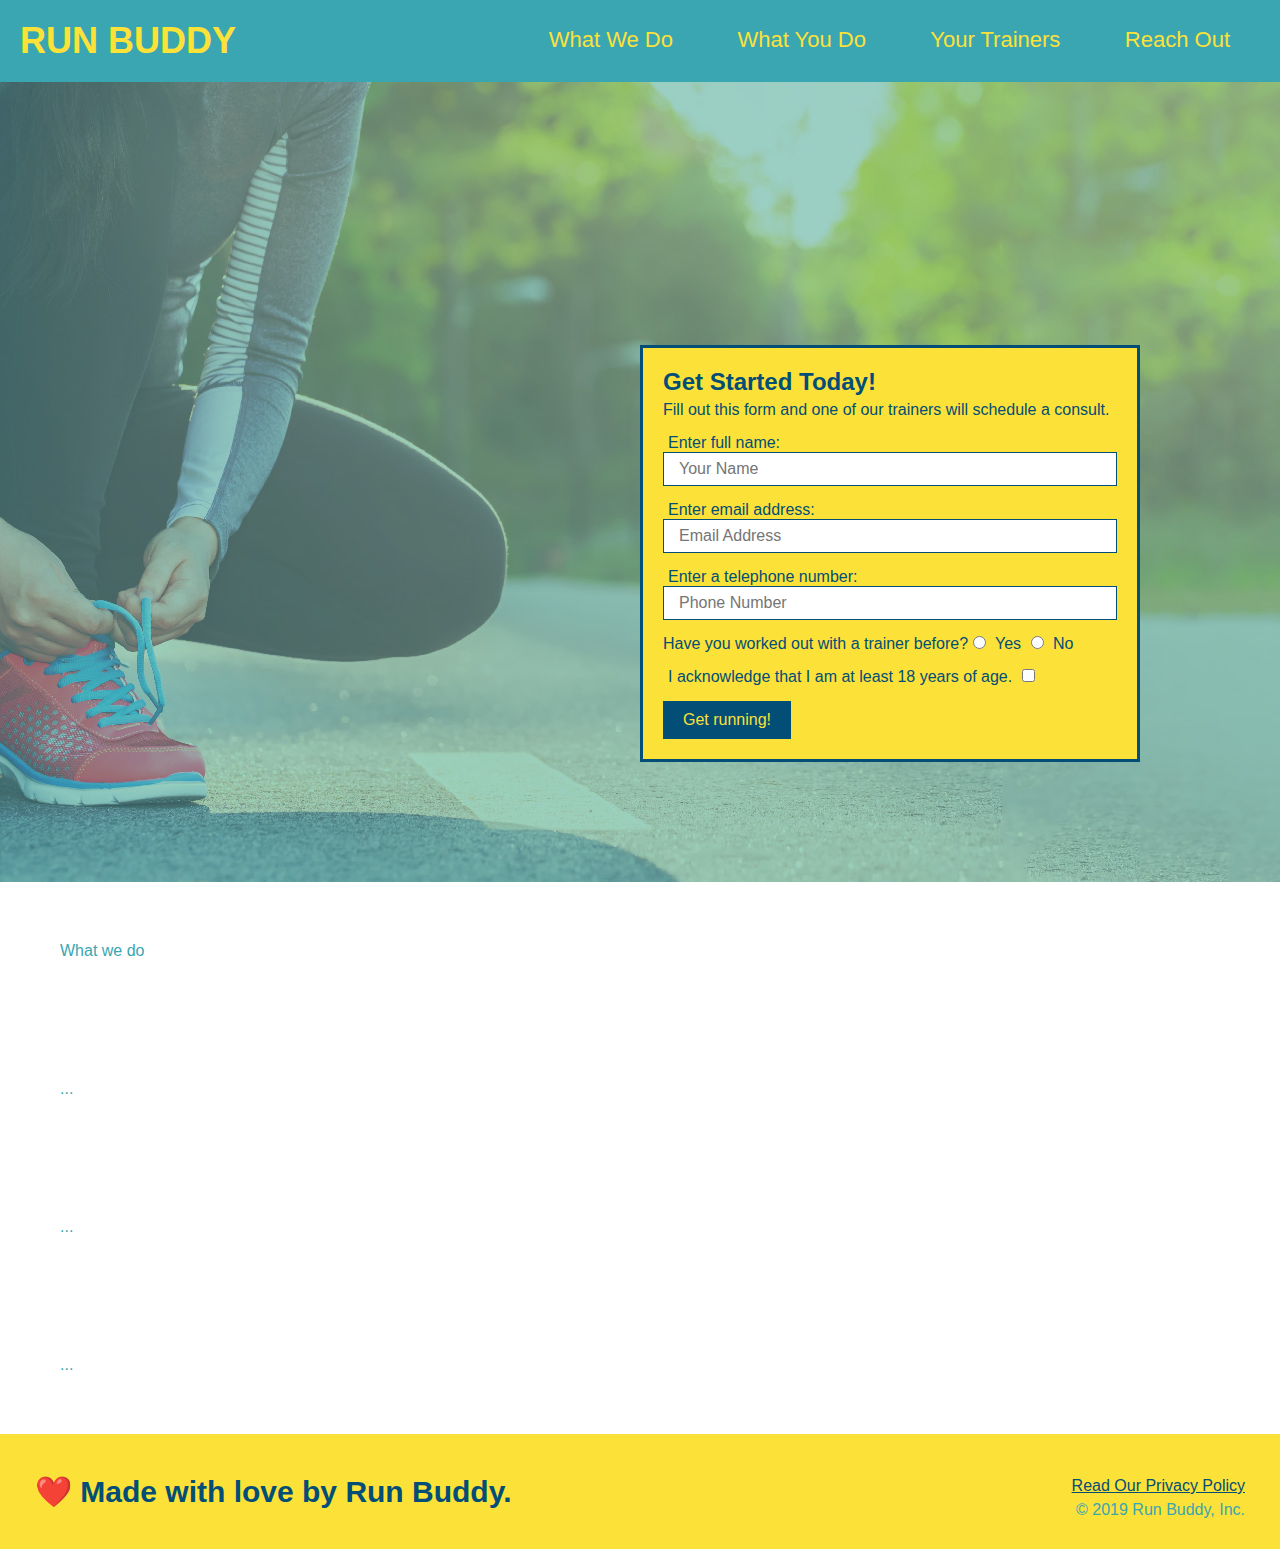
==== index.html @ 2c30d18b "changes to css" ====
<!DOCTYPE html>
<html lang="en">    
  <head>
    <meta charset="UTF-8" />
    <title>Run Buddy</title>
    <link rel="stylesheet" href="./assets/css/styles.css" />
  </head>
  <body>
    <!-- navigation -->
      <header>
        <h1>
          <a href="/">RUN BUDDY</a>
        </h1>
        <nav>
          <!-- Unordered list element -->
          <ul>
            <!-- List item element-->
            <li>
              <!-- Anchor element -->
              <a href="#what-we-do">What We Do</a>
            </li>
            <li>
              <a href="#what-you-do">What You Do</a>
            </li>
            <li>
              <a href="#your-trainers">Your Trainers</a>
            </li>
            <li>
              <a href="#reach-out">Reach Out</a>
            </li>
          </ul>
        </nav>
      </header>
      <!-- end navi -->
      <!-- Hero section -->
      <section class="hero">
        <div class="hero-form">
            <h3>Get Started Today!</h3>
            <p>Fill out this form and one of our trainers will schedule a consult.</p>
            <form>
              <label for="name">Enter full name:</label>
              <input type="text" placeholder="Your Name" name="name" id="name" class="form-input">
              <label for="email">Enter email address:</label>
              <input type="email" placeholder="Email Address" name="email" id="email" class="form-input">
              <label for="phone">Enter a telephone number:</label>
              <input type="tel" placeholder="Phone Number" name="phone" id="phone" class="form-input"> 
              <p>Have you worked out with a trainer before?
                <input type="radio" name="trainer-confirm" id="trainer-yes" />
                <label for="trainer-yes">Yes</label>
                <input type="radio" name="trainer-confirm" id="trainer-no" />
                <label for="trainer-no">No</label>
              </p>
              <p>
                <label for="checkbox" >
                  I acknowledge that I am at least 18 years of age.
                </label>
                <input type="checkbox" name="age-confirm" id="checkbox" />
              </p>
              <button type="submit" class="hero-form-button">
                Get running!
              </button>
            </form>
          </div>
      </section>
      <!-- end header -->
      <!-- "what we do" section -->
      <section id="what-we-do" class="intro">What we do</section>
      <!-- "what we do" -->
      
      <!-- "what you do" section -->
      <section id="what-you-do" class="steps">...</section>
      
      <!-- "meet the trainers" section -->
      <section id="meet-the-trainers" class="trainers">...</section>
  
      <!-- "reach out" section -->
      <section id="reach-out" class="contact">...</section>
      <!-- footer -->
      <footer>
        <h2>❤️ Made with love by Run Buddy.</h2>
        <div>
          <a href="#">Read Our Privacy Policy</a><br />
          &copy; 2019 Run Buddy, Inc.
        </div>
      </footer>
  </body>
</html>
---- assets/css/styles.css ----
* {
  margin: 0;
  padding: 0;
  box-sizing: border-box;
  }

/* apply styles to <body> */
body {
    color: #39a6b2;
    font-family: Helvetica, Arial, sans-serif;
  }

/* apply styles to <header> */
header {
    padding: 20px 35px;
    background-color: #39a6b2;
  }

/* Applies 20px to every side (top, right, bottom, left) */
header {
  padding: 20px;
}

header h1 {
  font-weight: bold;
  font-size: 36px;
  color: #fce138;
  margin: 0;
}

header a {
  color: #fce138;
}

header a {
  text-decoration: none;
  color: #fce138;
}

header nav {
  float: right;
  margin: 7px 0;
}

header nav ul li {
  display: inline;
}

header nav ul li a {
  margin: 0 30px;
  font-weight: lighter;
  font-size: 22px;
}

header h1 {
  font-weight: bold;
  font-size: 36px;
  color: #fce138;
  margin: 0;
  display: inline;
}

/* Applies 20px to every side (top, right, bottom, left) */
footer {
  background: #fce138;
  width: 100%;
  padding: 40px 35px;
}

footer h2 {
  display: inline;
  color: #024e76;
  font-size: 30px;
  margin: 0;
}

footer div {
  float: right;
  line-height: 1.5;
  text-align: right;
}

footer a {
  color: #024e76;
}

/* Hero Style Start */
.hero {
  background-image: url("../images/hero-bg.jpg");
  height: 800px;
  background-size: cover;
  background-position: center;
  position: relative;
} 
  
.hero-form button {
  color: #fce138;
  background-color: #024e76;
  border: none;
  padding: 10px 20px;
  font-size: 16px;
}

.hero-form {
  border: 3px solid #024e76;
  background-color: #fce138;
  padding: 20px;
  width: 500px;
  color: #024e76;
  position: absolute;
  bottom: 120px;
  right: 140px;
}

.hero-form h3 {
  font-size: 24px;
  margin: 0; 
}

.hero-form p {
  margin: 5px 0 15px 0;
}

.hero-form h3 {
  font-size: 24px;
  margin: 0;
}

.hero-form p {
  margin: 5px 0 15px 0;
}

.hero-form label {
  margin: 0 5px;
}

.form-input {
  border: 1px solid #024e76;
  display: block;
  padding: 7px 15px;
  font-size: 16px;
  color: #024e76;
  width: 100%;
  margin-bottom: 15px;
}

/* Hero Style End */

  section {
    padding: 60px;
  }
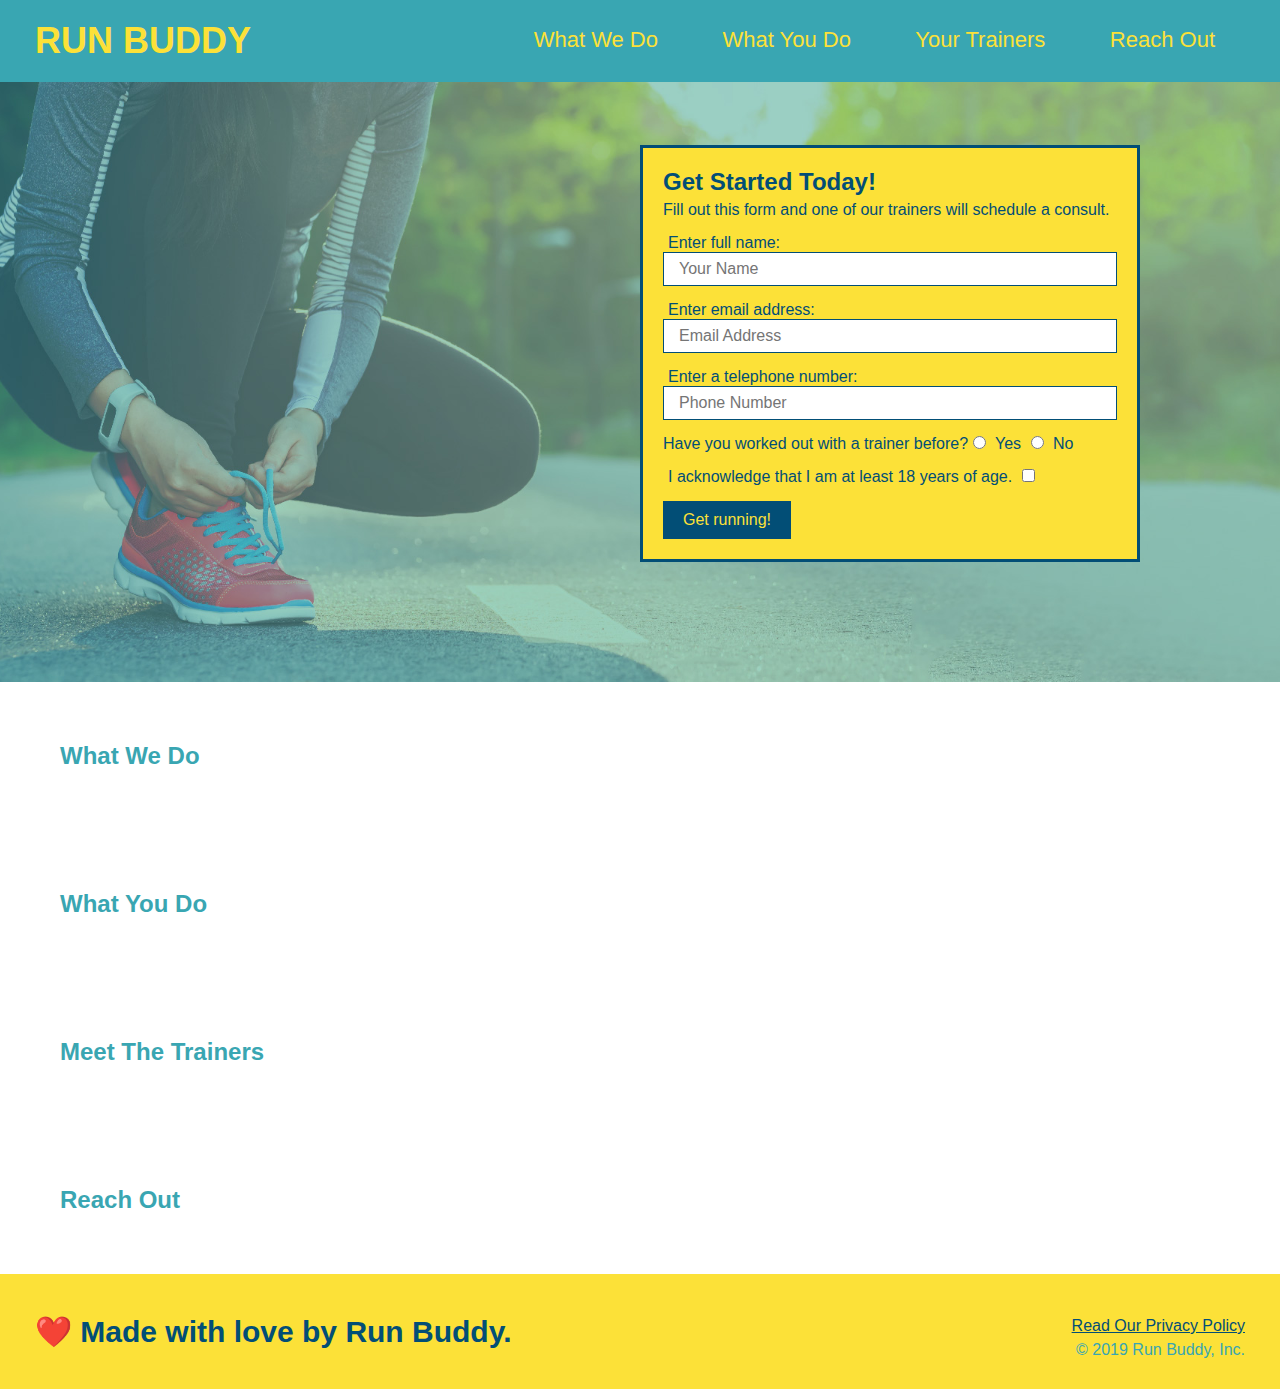
==== commit 6caf0921: "changes to html" ====
--- a/index.html
+++ b/index.html
@@ -64,17 +64,17 @@
       </section>
       <!-- end header -->
       <!-- "what we do" section -->
-      <section id="what-we-do" class="intro">What we do</section>
+      <section id="what-we-do" class="intro"><h2>What We Do</h2></section>
       <!-- "what we do" -->
       
       <!-- "what you do" section -->
-      <section id="what-you-do" class="steps">...</section>
+      <section id="what-you-do" class="steps"><h2>What You Do</h2></section>
       
       <!-- "meet the trainers" section -->
-      <section id="meet-the-trainers" class="trainers">...</section>
+      <section id="your-trainers" class="trainers"><h2>Meet The Trainers</h2></section>
   
       <!-- "reach out" section -->
-      <section id="reach-out" class="contact">...</section>
+      <section id="reach-out" class="contact"><h2>Reach Out</h2></section>
       <!-- footer -->
       <footer>
         <h2>❤️ Made with love by Run Buddy.</h2>
--- a/assets/css/styles.css
+++ b/assets/css/styles.css
@@ -16,31 +16,26 @@
     background-color: #39a6b2;
   }
 
-/* Applies 20px to every side (top, right, bottom, left) */
-header {
-  padding: 20px;
-}
-
 header h1 {
   font-weight: bold;
   font-size: 36px;
   color: #fce138;
   margin: 0;
-}
+  }
 
 header a {
   color: #fce138;
-}
+  }
 
 header a {
   text-decoration: none;
   color: #fce138;
-}
+  }
 
 header nav {
   float: right;
   margin: 7px 0;
-}
+  }
 
 header nav ul li {
   display: inline;
@@ -60,46 +55,15 @@
   display: inline;
 }
 
-/* Applies 20px to every side (top, right, bottom, left) */
-footer {
-  background: #fce138;
-  width: 100%;
-  padding: 40px 35px;
-}
-
-footer h2 {
-  display: inline;
-  color: #024e76;
-  font-size: 30px;
-  margin: 0;
-}
-
-footer div {
-  float: right;
-  line-height: 1.5;
-  text-align: right;
-}
-
-footer a {
-  color: #024e76;
-}
-
 /* Hero Style Start */
 .hero {
   background-image: url("../images/hero-bg.jpg");
-  height: 800px;
+  height: 600px;
   background-size: cover;
   background-position: center;
   position: relative;
 } 
-  
-.hero-form button {
-  color: #fce138;
-  background-color: #024e76;
-  border: none;
-  padding: 10px 20px;
-  font-size: 16px;
-}
+
 
 .hero-form {
   border: 3px solid #024e76;
@@ -144,8 +108,39 @@
   margin-bottom: 15px;
 }
 
+.hero-form button {
+  color: #fce138;
+  background-color: #024e76;
+  border: none;
+  padding: 10px 20px;
+  font-size: 16px;
+}
 /* Hero Style End */
 
-  section {
-    padding: 60px;
-  }+/* Applies 20px to every side (top, right, bottom, left) */
+footer {
+  background: #fce138;
+  width: 100%;
+  padding: 40px 35px;
+}
+
+footer h2 {
+  display: inline;
+  color: #024e76;
+  font-size: 30px;
+  margin: 0;
+}
+
+footer div {
+  float: right;
+  line-height: 1.5;
+  text-align: right;
+}
+
+footer a {
+  color: #024e76;
+}
+
+section {
+  padding: 60px;
+}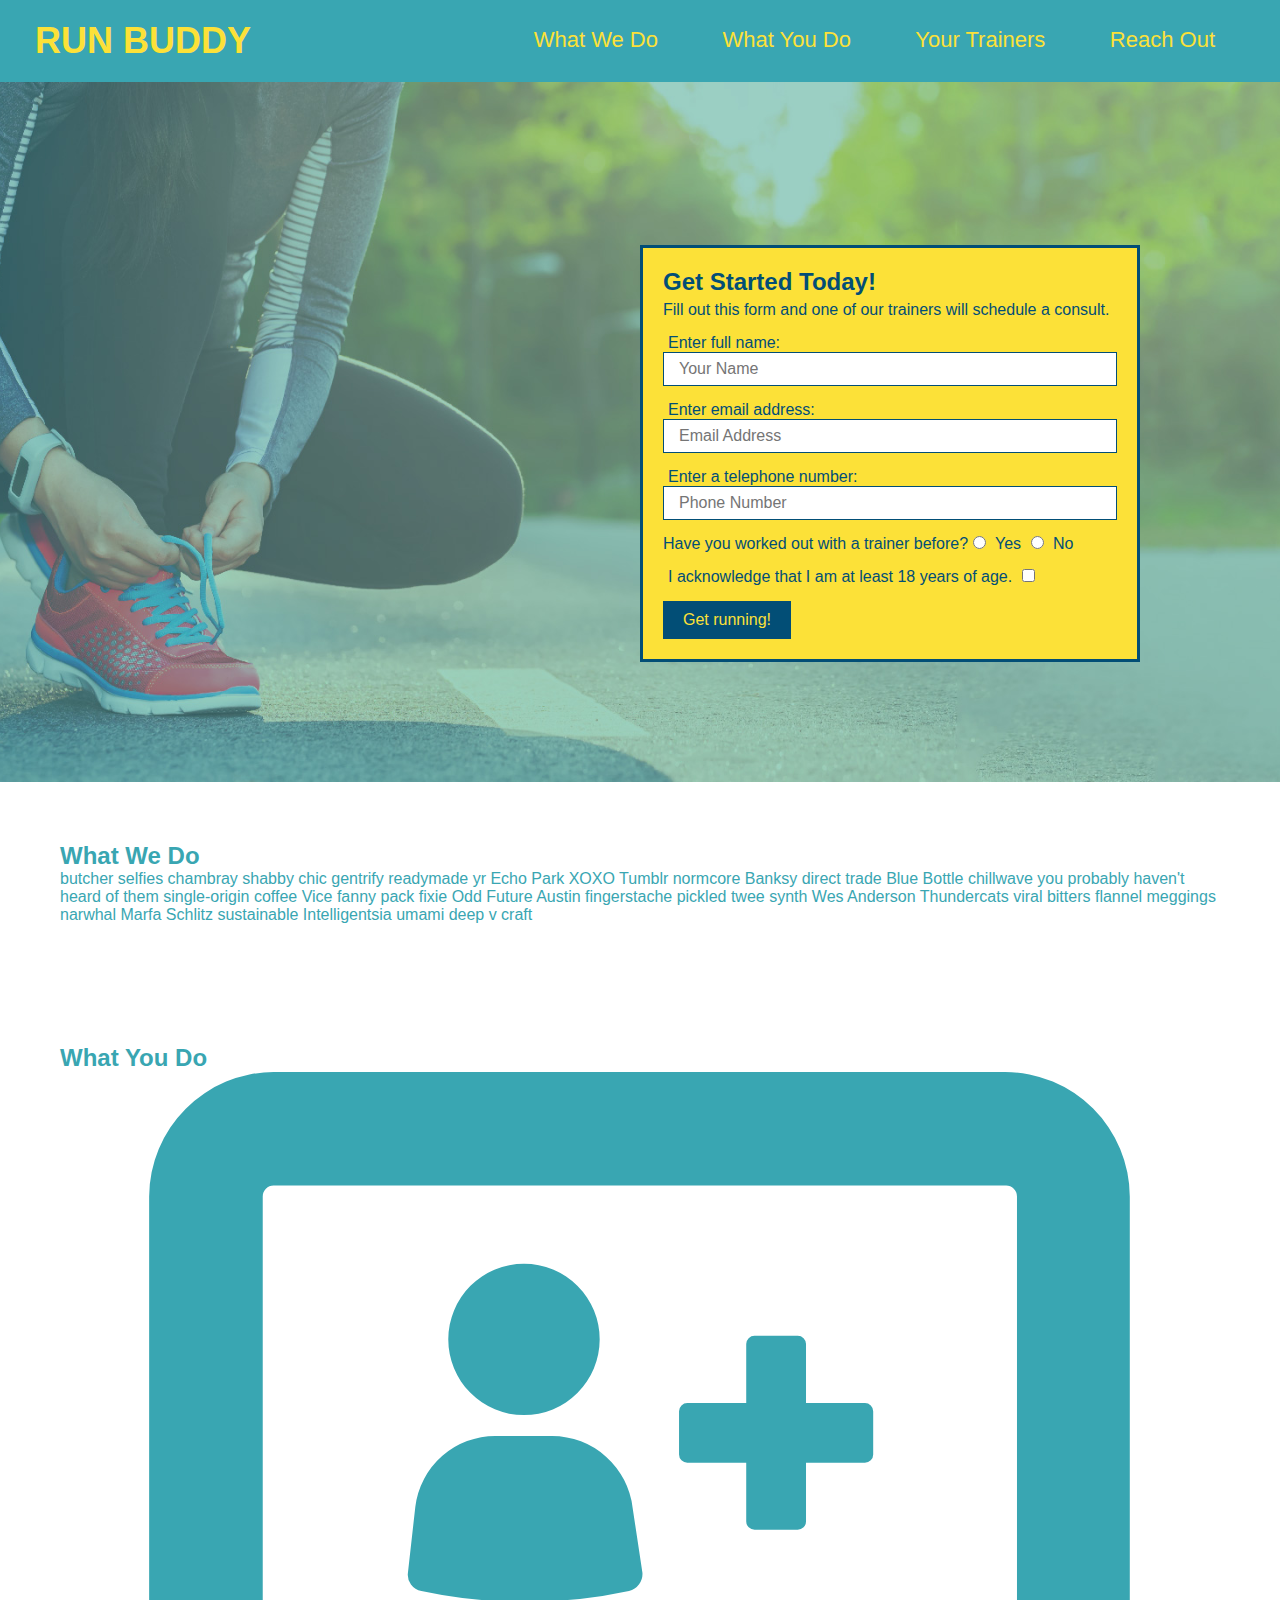
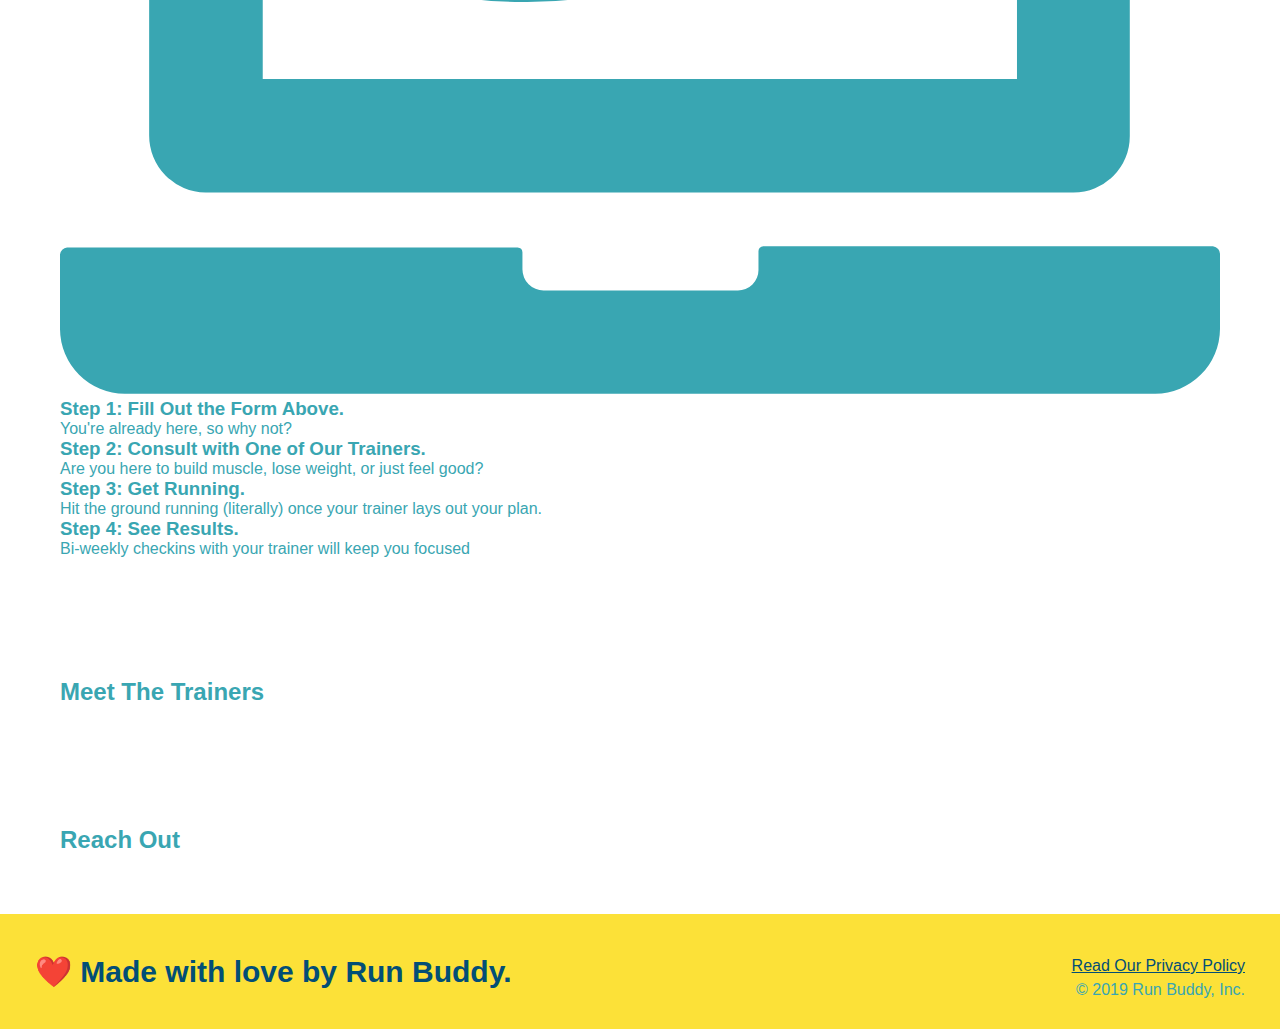
==== commit 04ac6cfb: "added content to body" ====
--- a/index.html
+++ b/index.html
@@ -44,7 +44,8 @@
               <input type="email" placeholder="Email Address" name="email" id="email" class="form-input">
               <label for="phone">Enter a telephone number:</label>
               <input type="tel" placeholder="Phone Number" name="phone" id="phone" class="form-input"> 
-              <p>Have you worked out with a trainer before?
+              <p>
+                Have you worked out with a trainer before?
                 <input type="radio" name="trainer-confirm" id="trainer-yes" />
                 <label for="trainer-yes">Yes</label>
                 <input type="radio" name="trainer-confirm" id="trainer-no" />
@@ -64,11 +65,36 @@
       </section>
       <!-- end header -->
       <!-- "what we do" section -->
-      <section id="what-we-do" class="intro"><h2>What We Do</h2></section>
-      <!-- "what we do" -->
+      <section id="what-we-do" class="intro"><h2>What We Do</h2>
+        <p>
+          butcher selfies chambray shabby chic gentrify readymade yr Echo Park XOXO Tumblr normcore Banksy direct trade Blue Bottle chillwave you probably haven't heard of them single-origin coffee Vice fanny pack fixie Odd Future Austin fingerstache pickled twee synth Wes Anderson Thundercats viral bitters flannel meggings narwhal Marfa Schlitz sustainable Intelligentsia umami deep v craft
+        </p>
+      </section>
       
       <!-- "what you do" section -->
-      <section id="what-you-do" class="steps"><h2>What You Do</h2></section>
+      <section id="what-you-do" class="steps"><h2>What You Do</h2> 
+        <div>
+        
+          <img src="./assets/images/step-1.svg" alt="" />
+          <h3>Step 1: Fill Out the Form Above.</h3>
+          <p>You're already here, so why not?</p>
+        </div>
+    
+      <div>
+        <h3>Step 2: Consult with One of Our Trainers.</h3>
+        <p>Are you here to build muscle, lose weight, or just feel good?</p>
+      </div>
+    
+      <div>
+        <h3>Step 3: Get Running.</h3>
+        <p>Hit the ground running (literally) once your trainer lays out your plan.</p>
+      </div>
+    
+      <div>
+        <h3>Step 4: See Results.</h3>
+        <p>Bi-weekly checkins with your trainer will keep you focused</p>
+      </div> 
+    </section>
       
       <!-- "meet the trainers" section -->
       <section id="your-trainers" class="trainers"><h2>Meet The Trainers</h2></section>
--- a/assets/css/styles.css
+++ b/assets/css/styles.css
@@ -58,7 +58,7 @@
 /* Hero Style Start */
 .hero {
   background-image: url("../images/hero-bg.jpg");
-  height: 600px;
+  height: 700px;
   background-size: cover;
   background-position: center;
   position: relative;
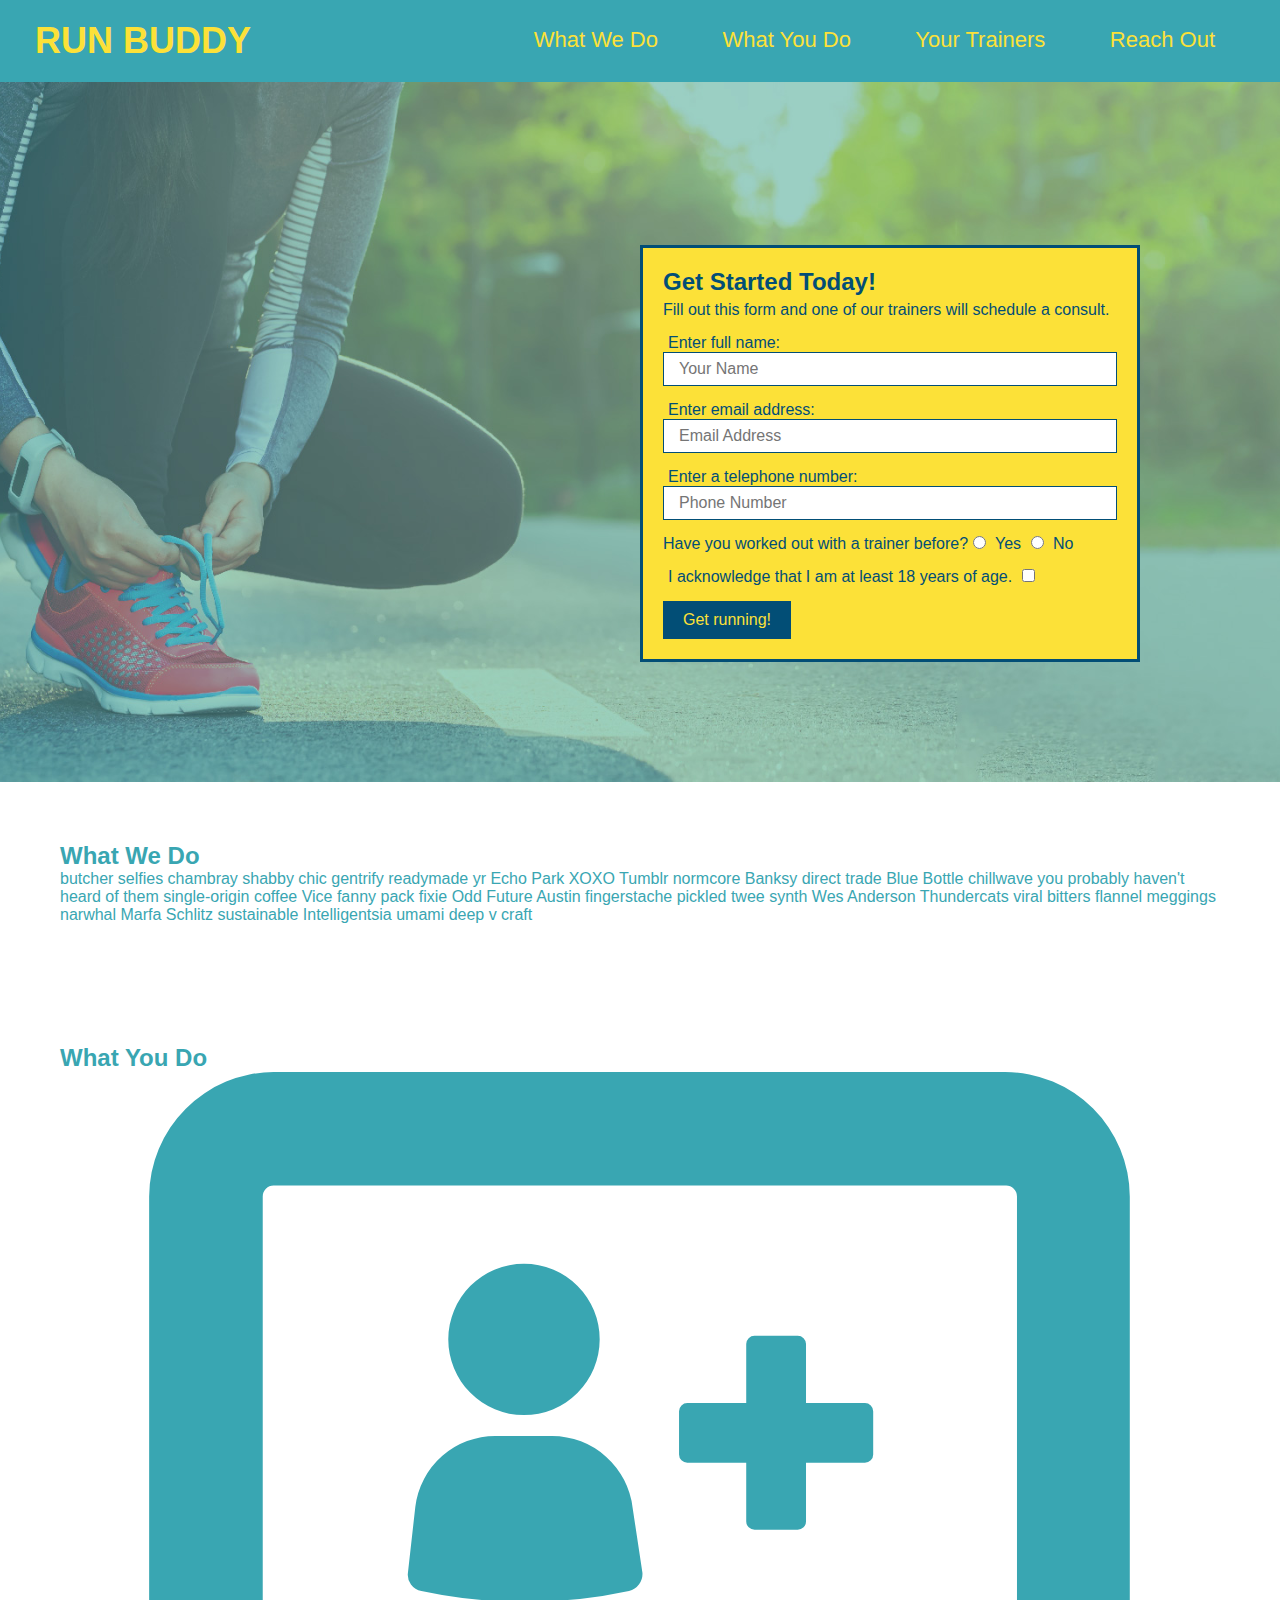
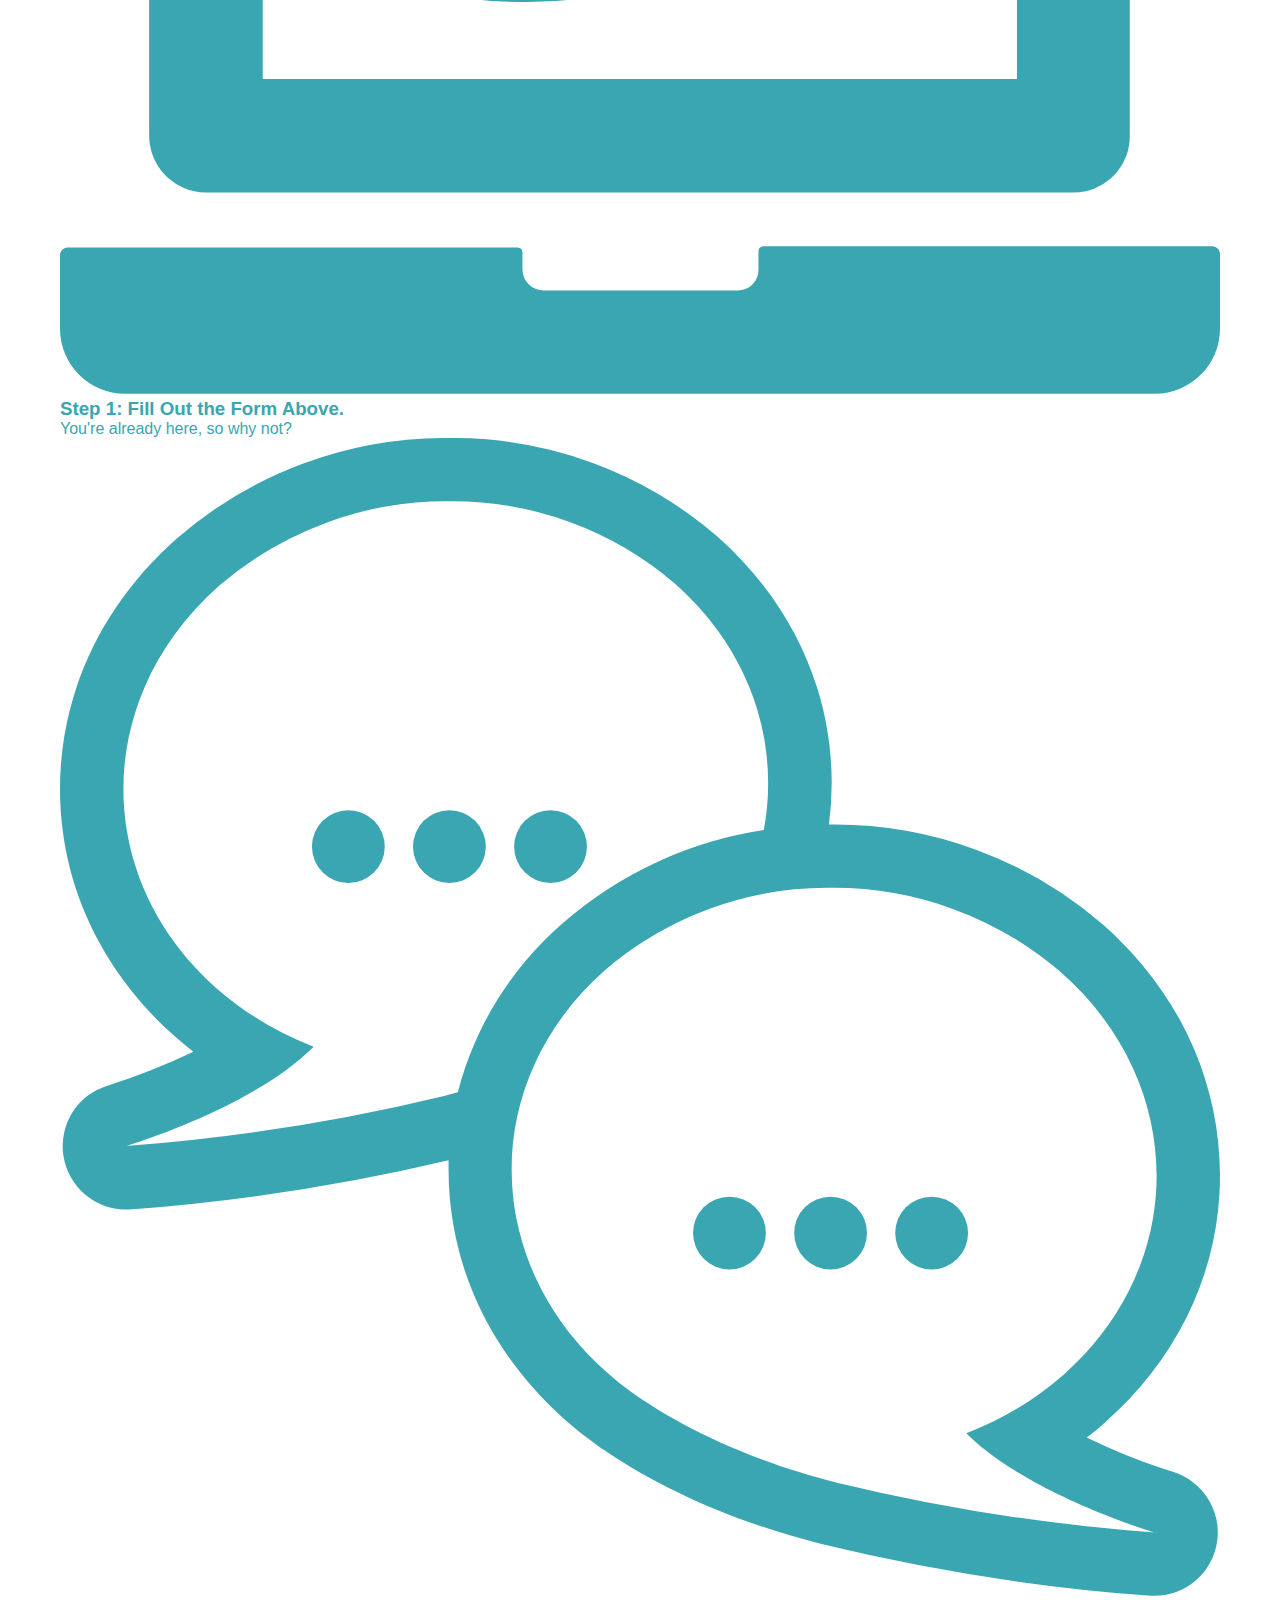
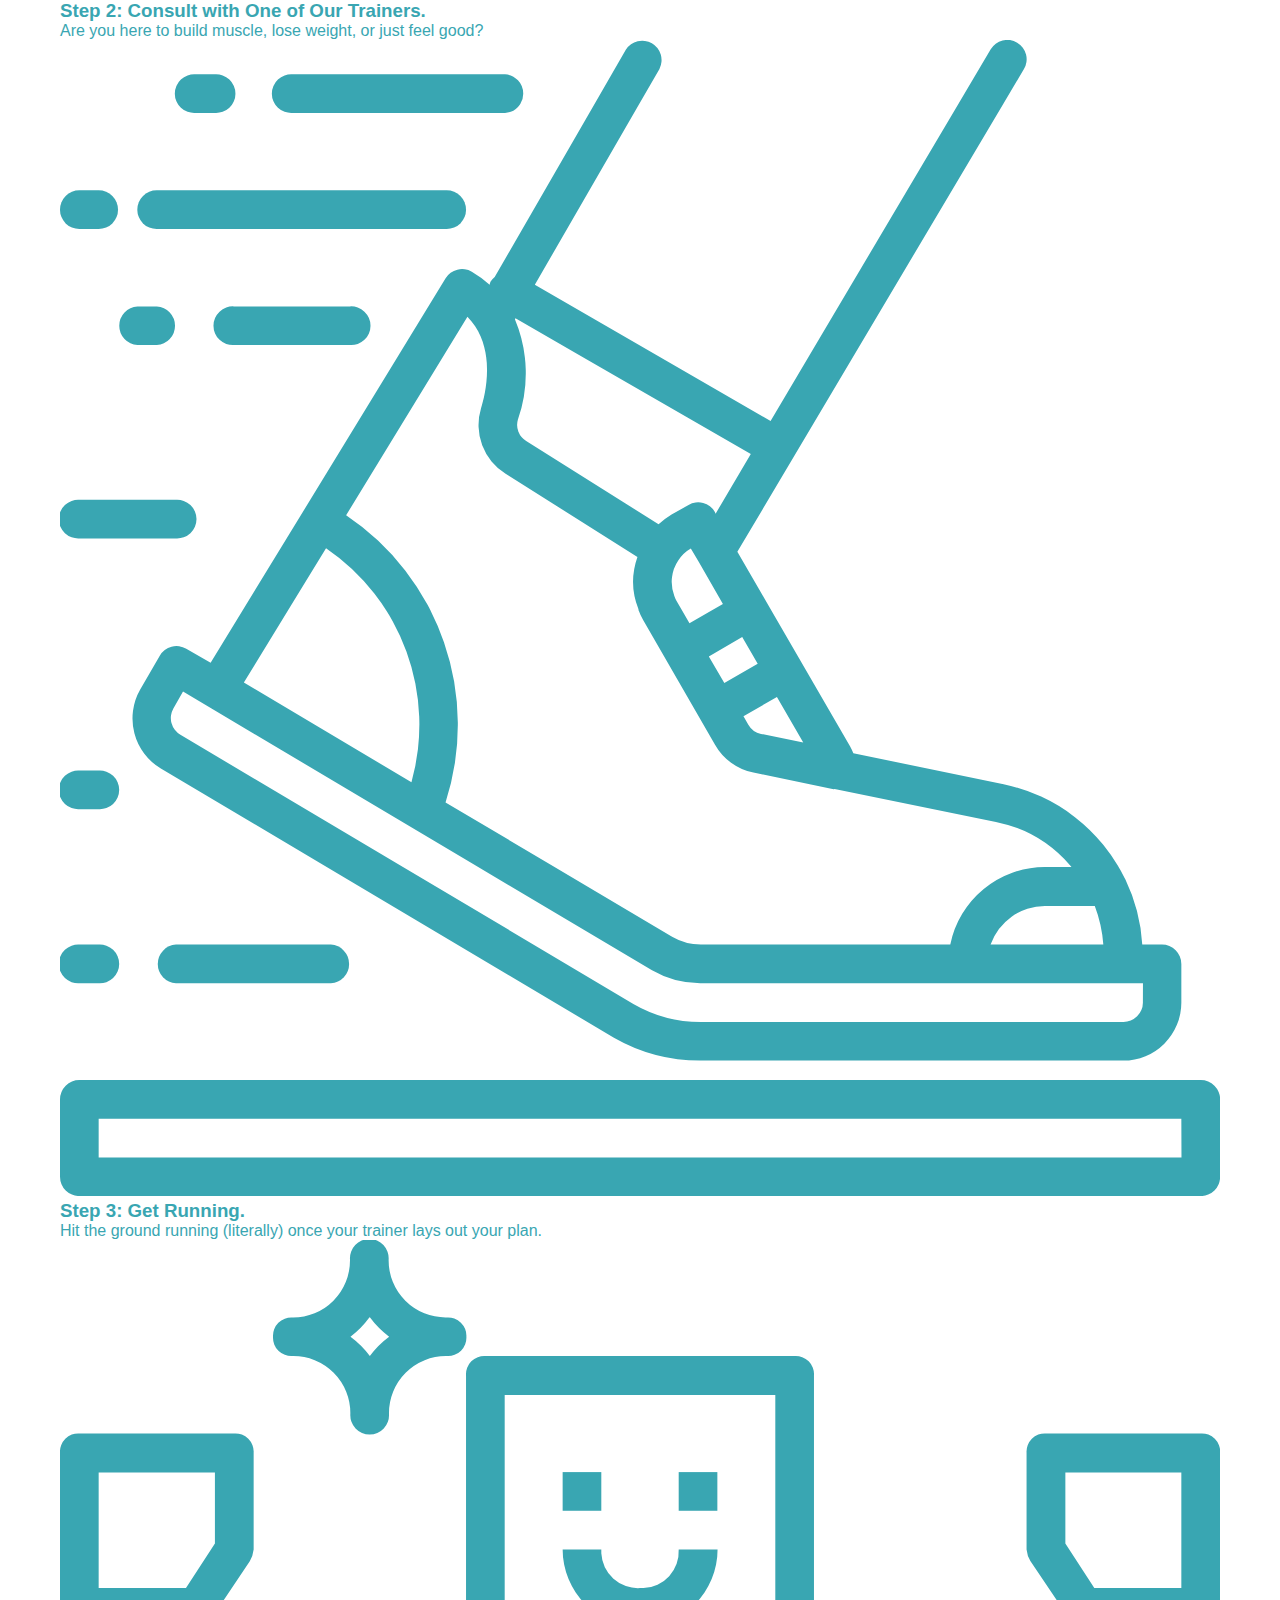
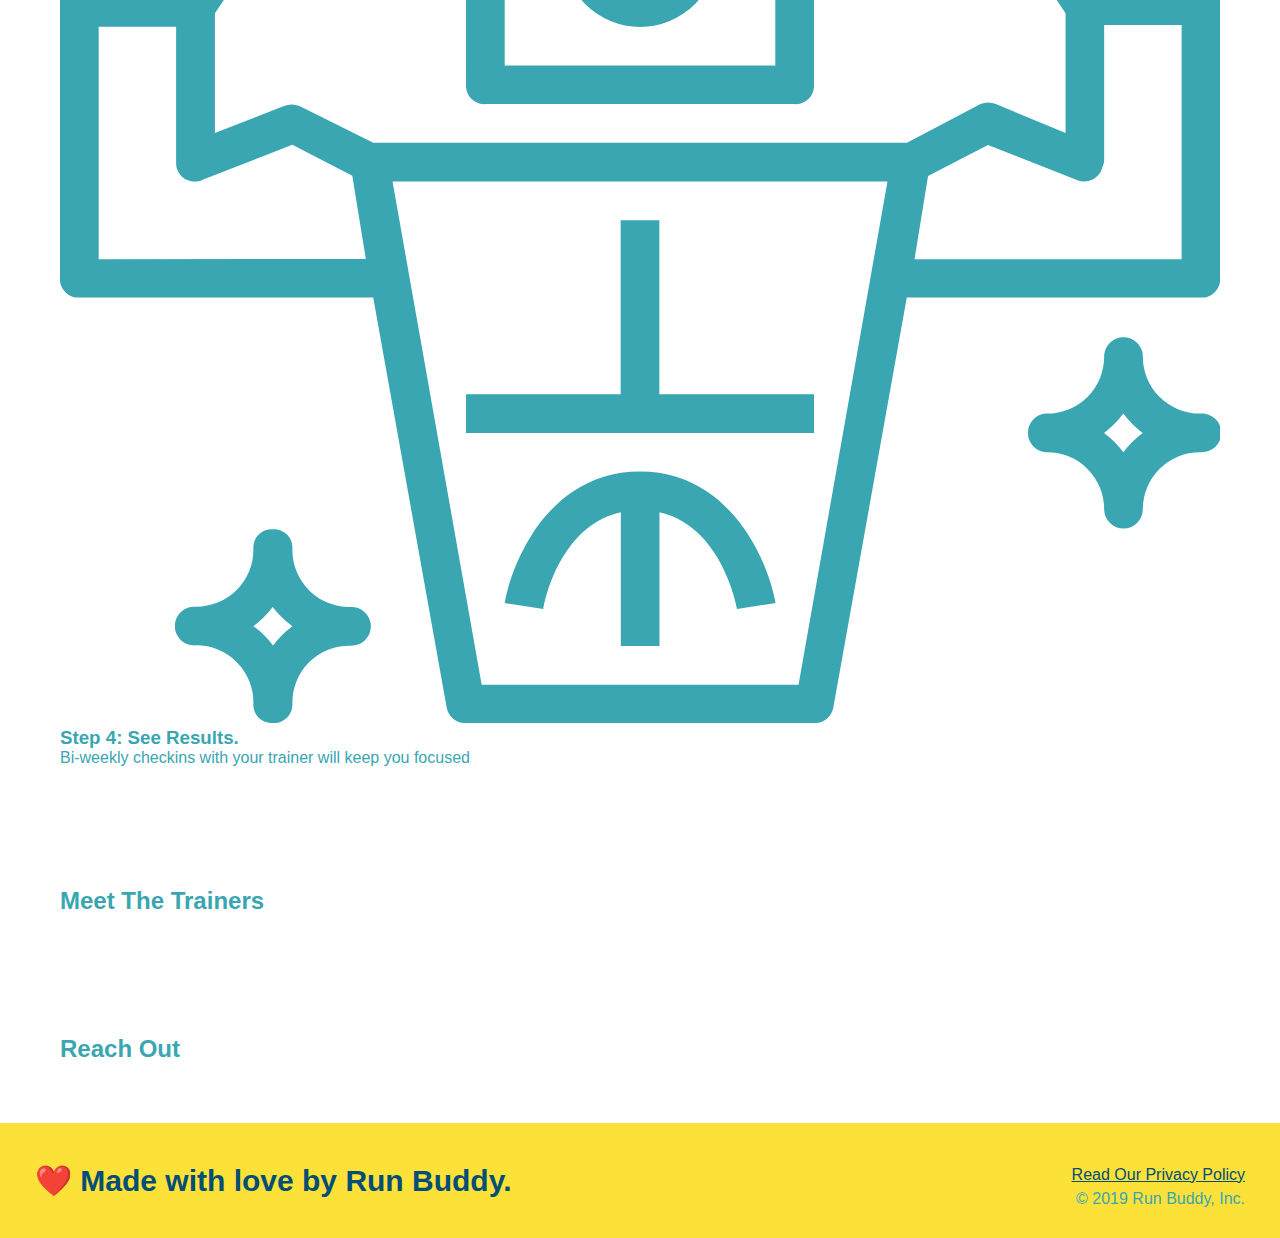
==== commit 2a14a91e: "added images to body" ====
--- a/index.html
+++ b/index.html
@@ -81,16 +81,20 @@
         </div>
     
       <div>
+
+        <img src="./assets/images/step-2.svg" alt="" />
         <h3>Step 2: Consult with One of Our Trainers.</h3>
         <p>Are you here to build muscle, lose weight, or just feel good?</p>
       </div>
     
       <div>
+        <img src="./assets/images/step-3.svg" alt="" />
         <h3>Step 3: Get Running.</h3>
         <p>Hit the ground running (literally) once your trainer lays out your plan.</p>
       </div>
     
       <div>
+        <img src="./assets/images/step-4.svg" alt="" />
         <h3>Step 4: See Results.</h3>
         <p>Bi-weekly checkins with your trainer will keep you focused</p>
       </div> 
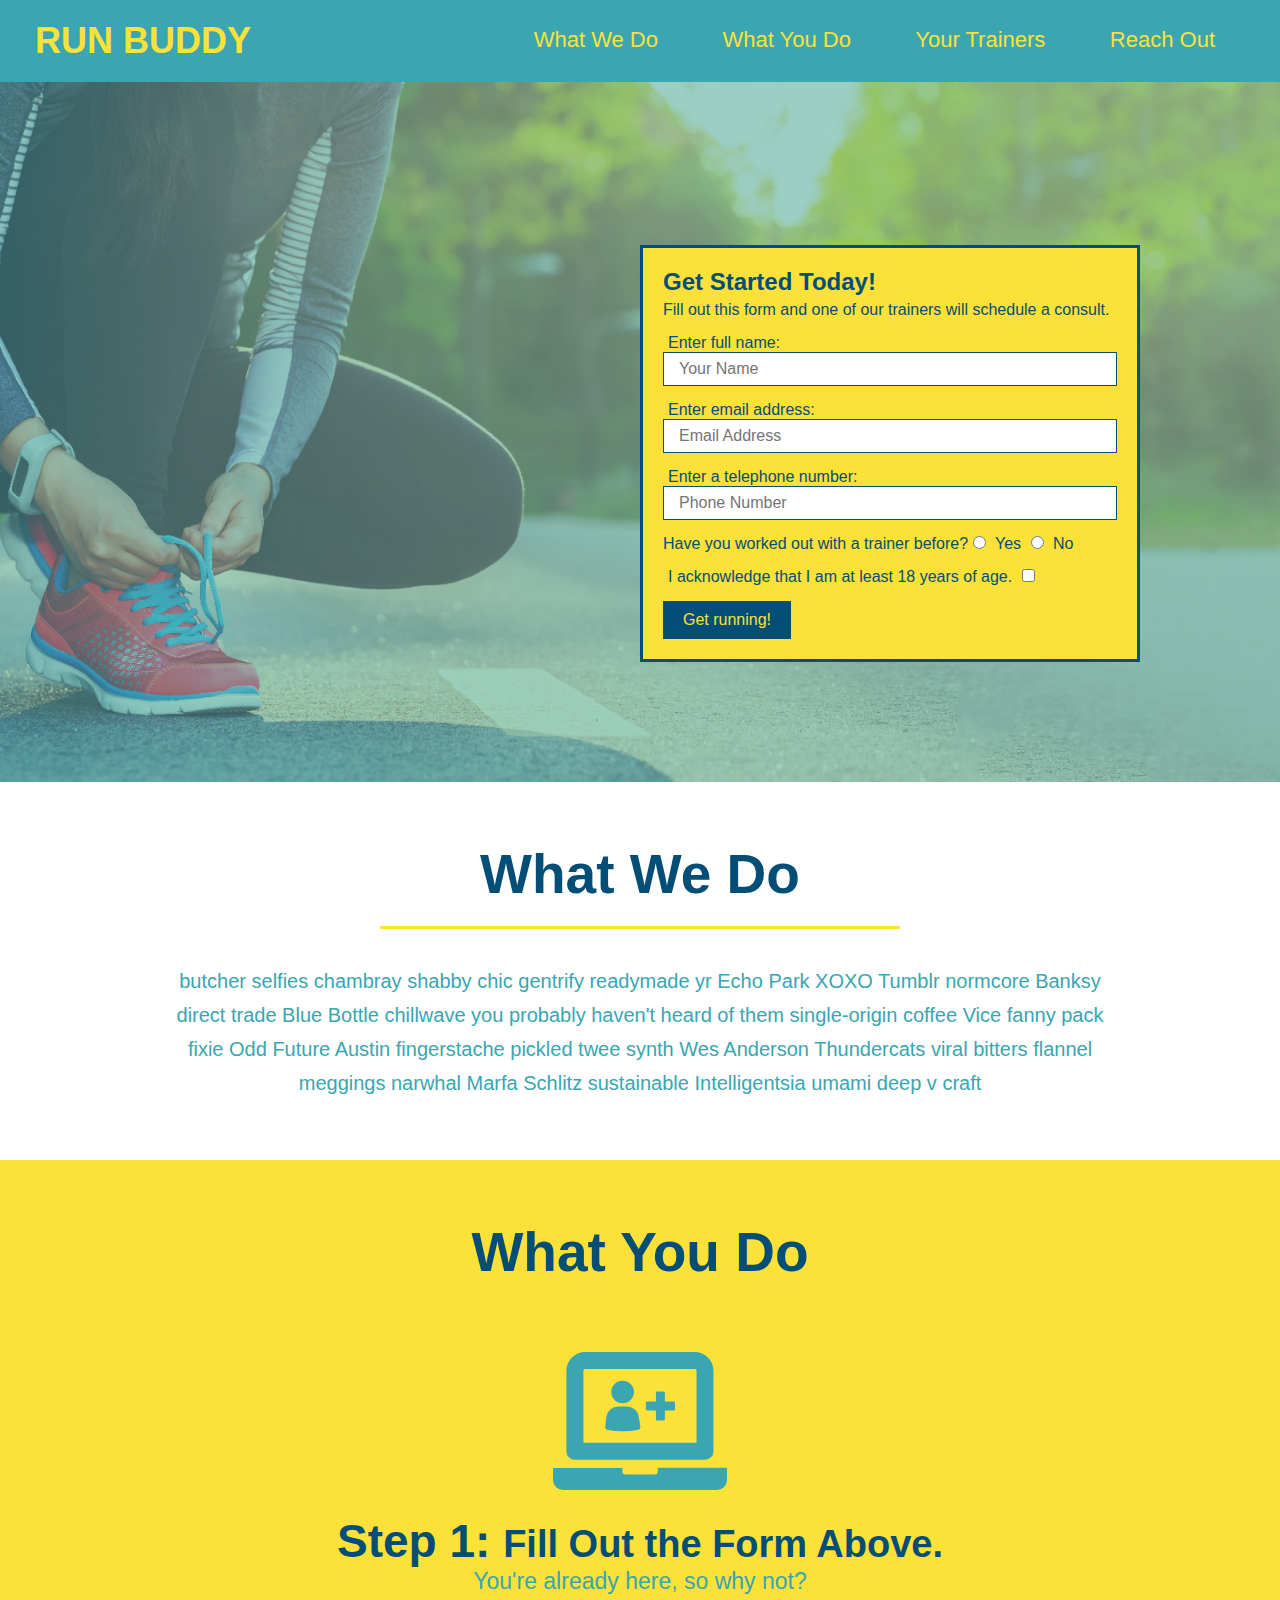
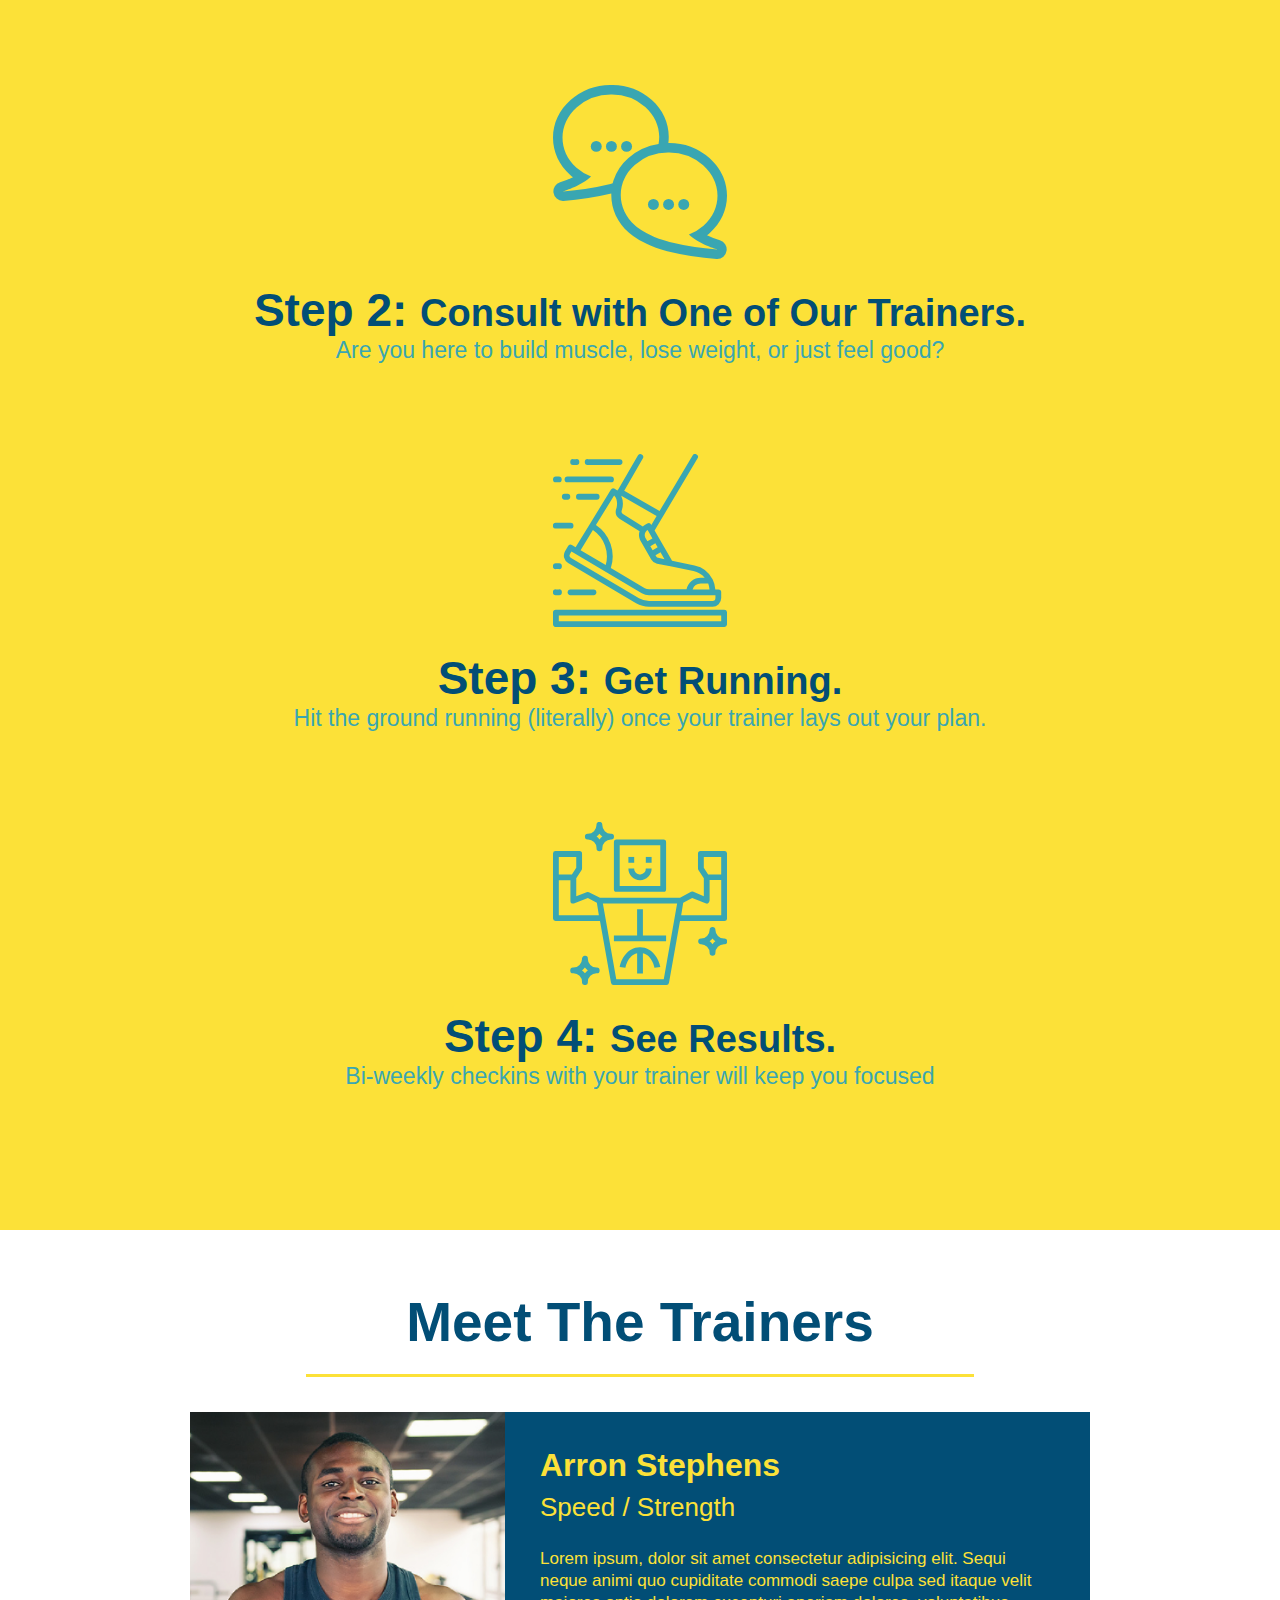
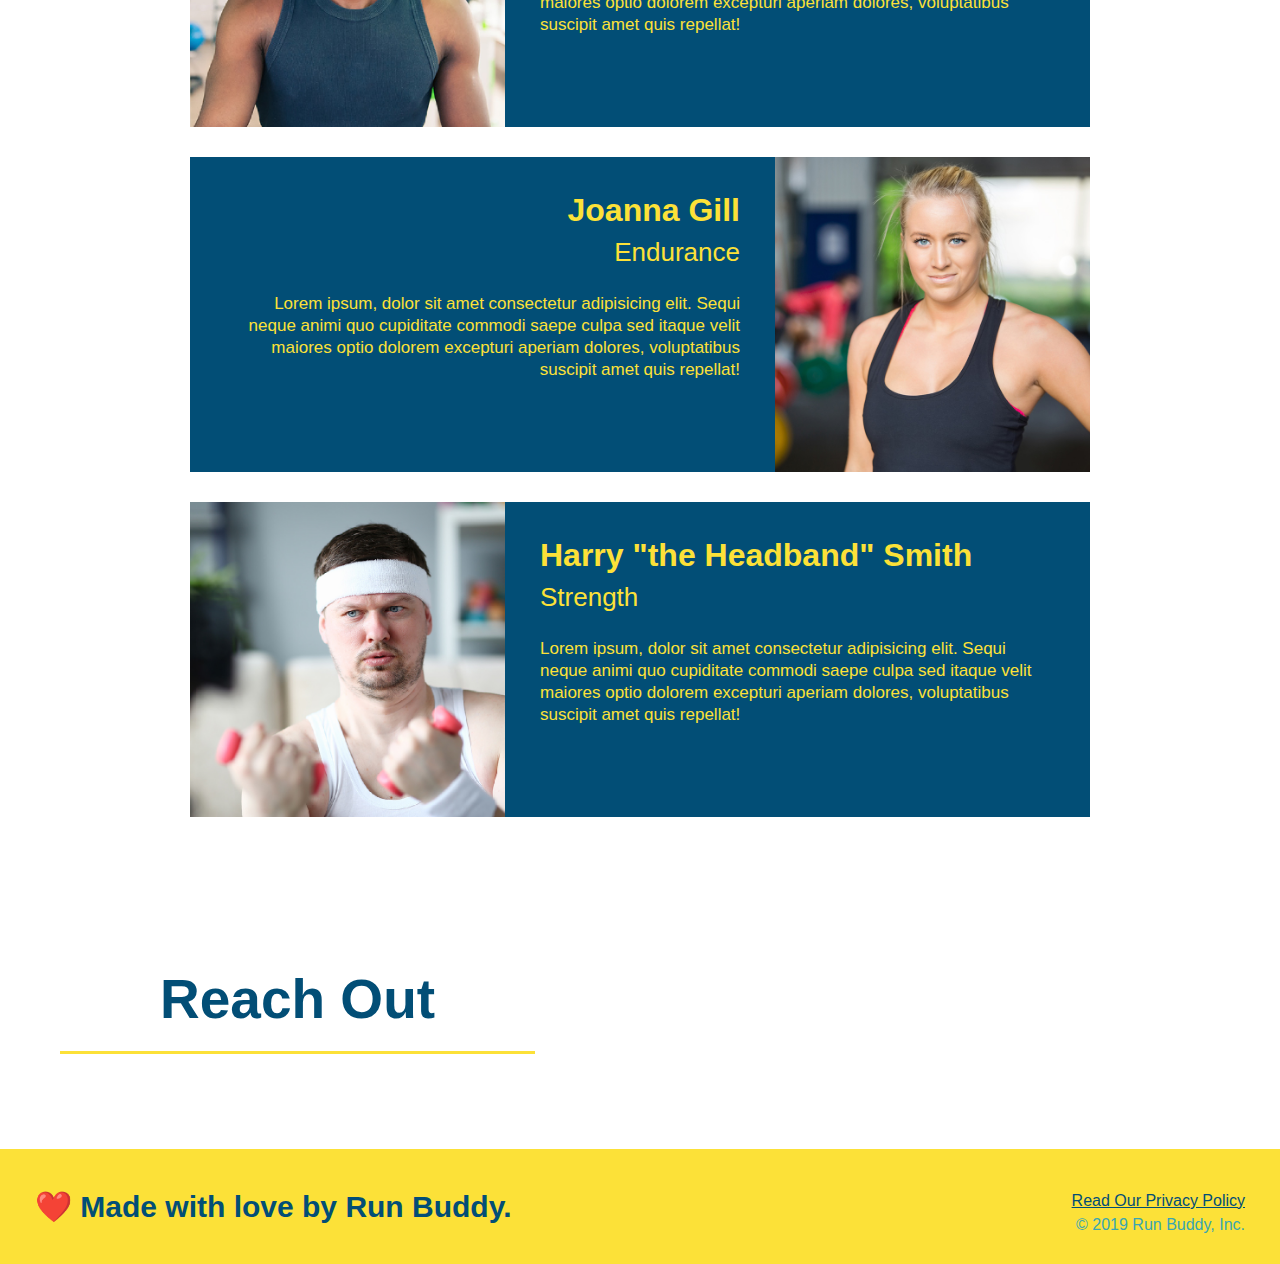
==== commit 41794523: "added html content and changes to css" ====
--- a/index.html
+++ b/index.html
@@ -65,46 +65,81 @@
       </section>
       <!-- end header -->
       <!-- "what we do" section -->
-      <section id="what-we-do" class="intro"><h2>What We Do</h2>
+      <section id="what-we-do" class="intro">
+        <h2 class="section-title primary-border">What We Do</h2>
         <p>
           butcher selfies chambray shabby chic gentrify readymade yr Echo Park XOXO Tumblr normcore Banksy direct trade Blue Bottle chillwave you probably haven't heard of them single-origin coffee Vice fanny pack fixie Odd Future Austin fingerstache pickled twee synth Wes Anderson Thundercats viral bitters flannel meggings narwhal Marfa Schlitz sustainable Intelligentsia umami deep v craft
         </p>
       </section>
       
       <!-- "what you do" section -->
-      <section id="what-you-do" class="steps"><h2>What You Do</h2> 
+      <section id="what-you-do" class="steps">
+        <h2 class="section-title primary-border">What You Do</h2> 
         <div>
         
           <img src="./assets/images/step-1.svg" alt="" />
-          <h3>Step 1: Fill Out the Form Above.</h3>
+          <h3>Step 1: <span>Fill Out the Form Above.</span></h3>
           <p>You're already here, so why not?</p>
         </div>
     
       <div>
 
         <img src="./assets/images/step-2.svg" alt="" />
-        <h3>Step 2: Consult with One of Our Trainers.</h3>
+        <h3>Step 2: <span>Consult with One of Our Trainers.</span></h3>
         <p>Are you here to build muscle, lose weight, or just feel good?</p>
       </div>
     
       <div>
         <img src="./assets/images/step-3.svg" alt="" />
-        <h3>Step 3: Get Running.</h3>
+        <h3>Step 3: <span>Get Running.</span></h3>
         <p>Hit the ground running (literally) once your trainer lays out your plan.</p>
       </div>
     
       <div>
         <img src="./assets/images/step-4.svg" alt="" />
-        <h3>Step 4: See Results.</h3>
+        <h3>Step 4: <span>See Results.</span></h3>
         <p>Bi-weekly checkins with your trainer will keep you focused</p>
       </div> 
     </section>
       
       <!-- "meet the trainers" section -->
-      <section id="your-trainers" class="trainers"><h2>Meet The Trainers</h2></section>
+      <section id="your-trainers" class="trainers">
+        <h2 class="section-title primary-border">Meet The Trainers</h2>
+        <article class="trainer">
+          <img src="./assets/images/trainer-1.jpg" alt="Arron Stephens in his workout clothes, ready to pump iron" />
+          <div class="trainer-bio text-left">
+            <h3>Arron Stephens</h3>
+            <h4>Speed / Strength</h4>
+            <p>Lorem ipsum, dolor sit amet consectetur adipisicing elit. Sequi neque animi quo cupiditate commodi saepe culpa sed itaque velit maiores optio dolorem excepturi aperiam dolores, voluptatibus suscipit amet quis repellat!</p>
+          </div>
+        </article>
+        <!-- second trainer bio -->
+        <article class="trainer">
+          <div class="trainer-bio text-right">
+            <h3>Joanna Gill</h3>
+            <h4>Endurance</h4>
+            <p>Lorem ipsum, dolor sit amet consectetur adipisicing elit. Sequi neque animi quo cupiditate commodi saepe culpa sed itaque velit maiores optio dolorem excepturi aperiam dolores, voluptatibus suscipit amet quis repellat!</p>
+          </div>
+          <img src="./assets/images/trainer-2.jpg" alt="Joanna Gill cooling off after a workout" />
+        </article>
+
+        <!-- third trainer bio -->
+        <article class="trainer">
+          <img src="./assets/images/trainer-3.jpg" alt="Harry Smith wearing a headband and lifting comically small pink weights" />
+          <div class="trainer-bio text-left">
+            <h3>Harry "the Headband" Smith</h3>
+            <h4>Strength</h4>
+            <p>Lorem ipsum, dolor sit amet consectetur adipisicing elit. Sequi neque animi quo cupiditate commodi saepe culpa sed itaque velit maiores optio dolorem excepturi aperiam dolores, voluptatibus suscipit amet quis repellat!</p>
+          </div>
+        </article>
+    </section>
   
       <!-- "reach out" section -->
-      <section id="reach-out" class="contact"><h2>Reach Out</h2></section>
+      <section id="reach-out" class="contact">
+        <h2 class="section-title primary-border">Reach Out</h2>
+      </section>
+
+
       <!-- footer -->
       <footer>
         <h2>❤️ Made with love by Run Buddy.</h2>
--- a/assets/css/styles.css
+++ b/assets/css/styles.css
@@ -117,7 +117,113 @@
 }
 /* Hero Style End */
 
-/* Applies 20px to every side (top, right, bottom, left) */
+.intro {
+  text-align: center;
+}
+
+
+.intro p {
+  line-height: 1.7;
+  color: #39a6b2;
+  width: 80%;
+  font-size: 20px;
+  margin: 0 auto;
+}
+
+.steps {
+  text-align: center;
+  background: #fce138;
+}
+
+.steps div {
+  margin-bottom: 80px;
+}
+
+.steps img {
+  width: 15%;
+  margin: 10px 0;
+}
+
+.steps h3 {
+  color: #024e76;
+  font-size: 46px;
+  margin-top: 10px;
+}
+
+.steps p {
+  color: #39a6b2;
+  font-size: 23px;
+}
+
+.steps span {
+  font-size: 38px;
+}
+
+.section-title {
+  font-size: 55px;
+  color: #024e76;
+  margin-bottom: 35px;
+  padding: 0 100px 20px 100px;
+  display: inline-block;
+  border-bottom: 3px solid;
+}
+
+.primary-border {
+  border-color: #fce138;
+}
+
+.secondary-border {
+  border-color: #39a6b2;
+}
+
+.trainers {
+  text-align: center;
+}
+
+.trainer {
+  width: 900px;
+  margin: 0 auto 30px auto;
+  background: #024e76;
+  color: #fce138;
+  overflow: auto
+}
+
+.trainer img {
+  width: 35%;
+  float: left;
+}
+
+.trainer-bio {
+  padding: 35px;
+  float: left;
+  width: 65%;
+}
+
+.text-left {
+  text-align: left;
+}
+
+.text-right {
+  text-align: right;
+}
+
+.trainer-bio h3 {
+  font-size: 32px;
+  margin-bottom: 8px;
+}
+
+.trainer-bio h4 {
+  font-weight: lighter;
+  font-size: 26px;
+  margin-bottom: 25px;
+}
+
+.trainer-bio p {
+  font-size: 17px;
+  line-height: 1.3;
+}
+
+/* Footer begin */
 footer {
   background: #fce138;
   width: 100%;
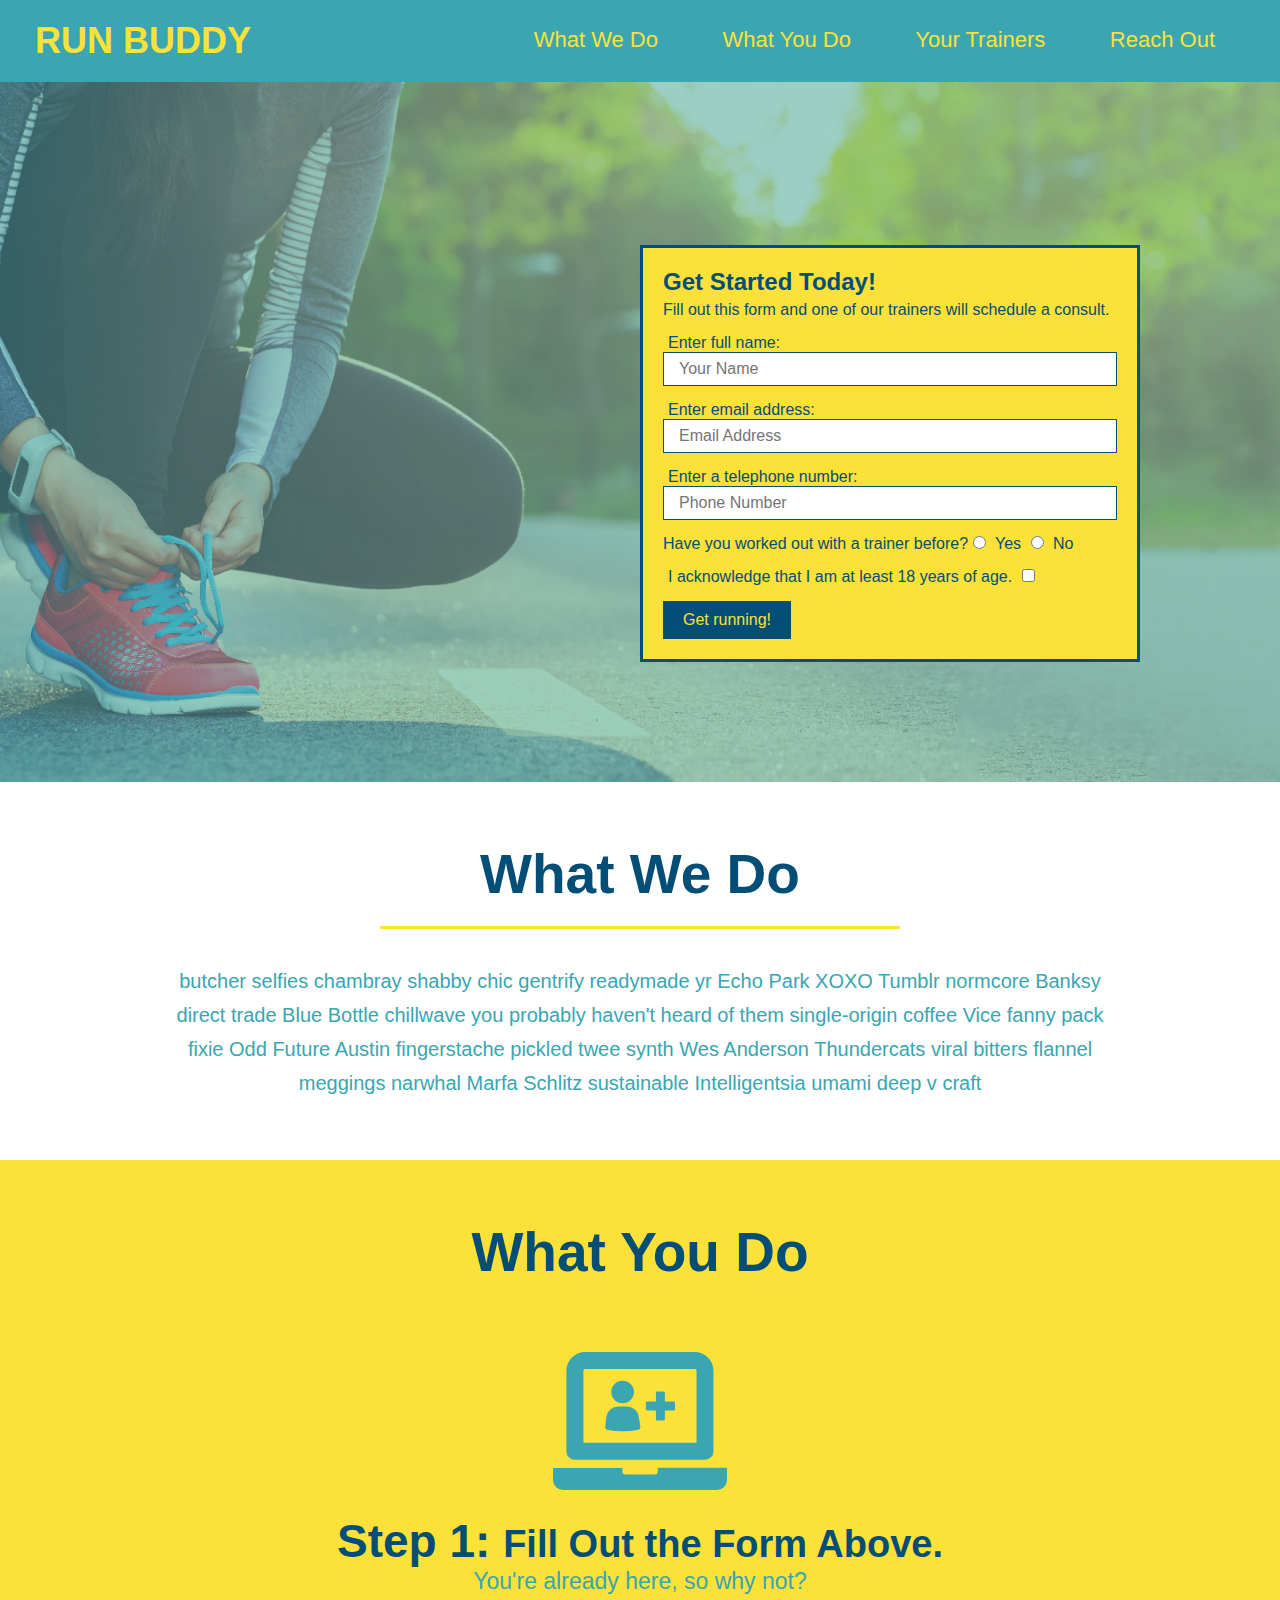
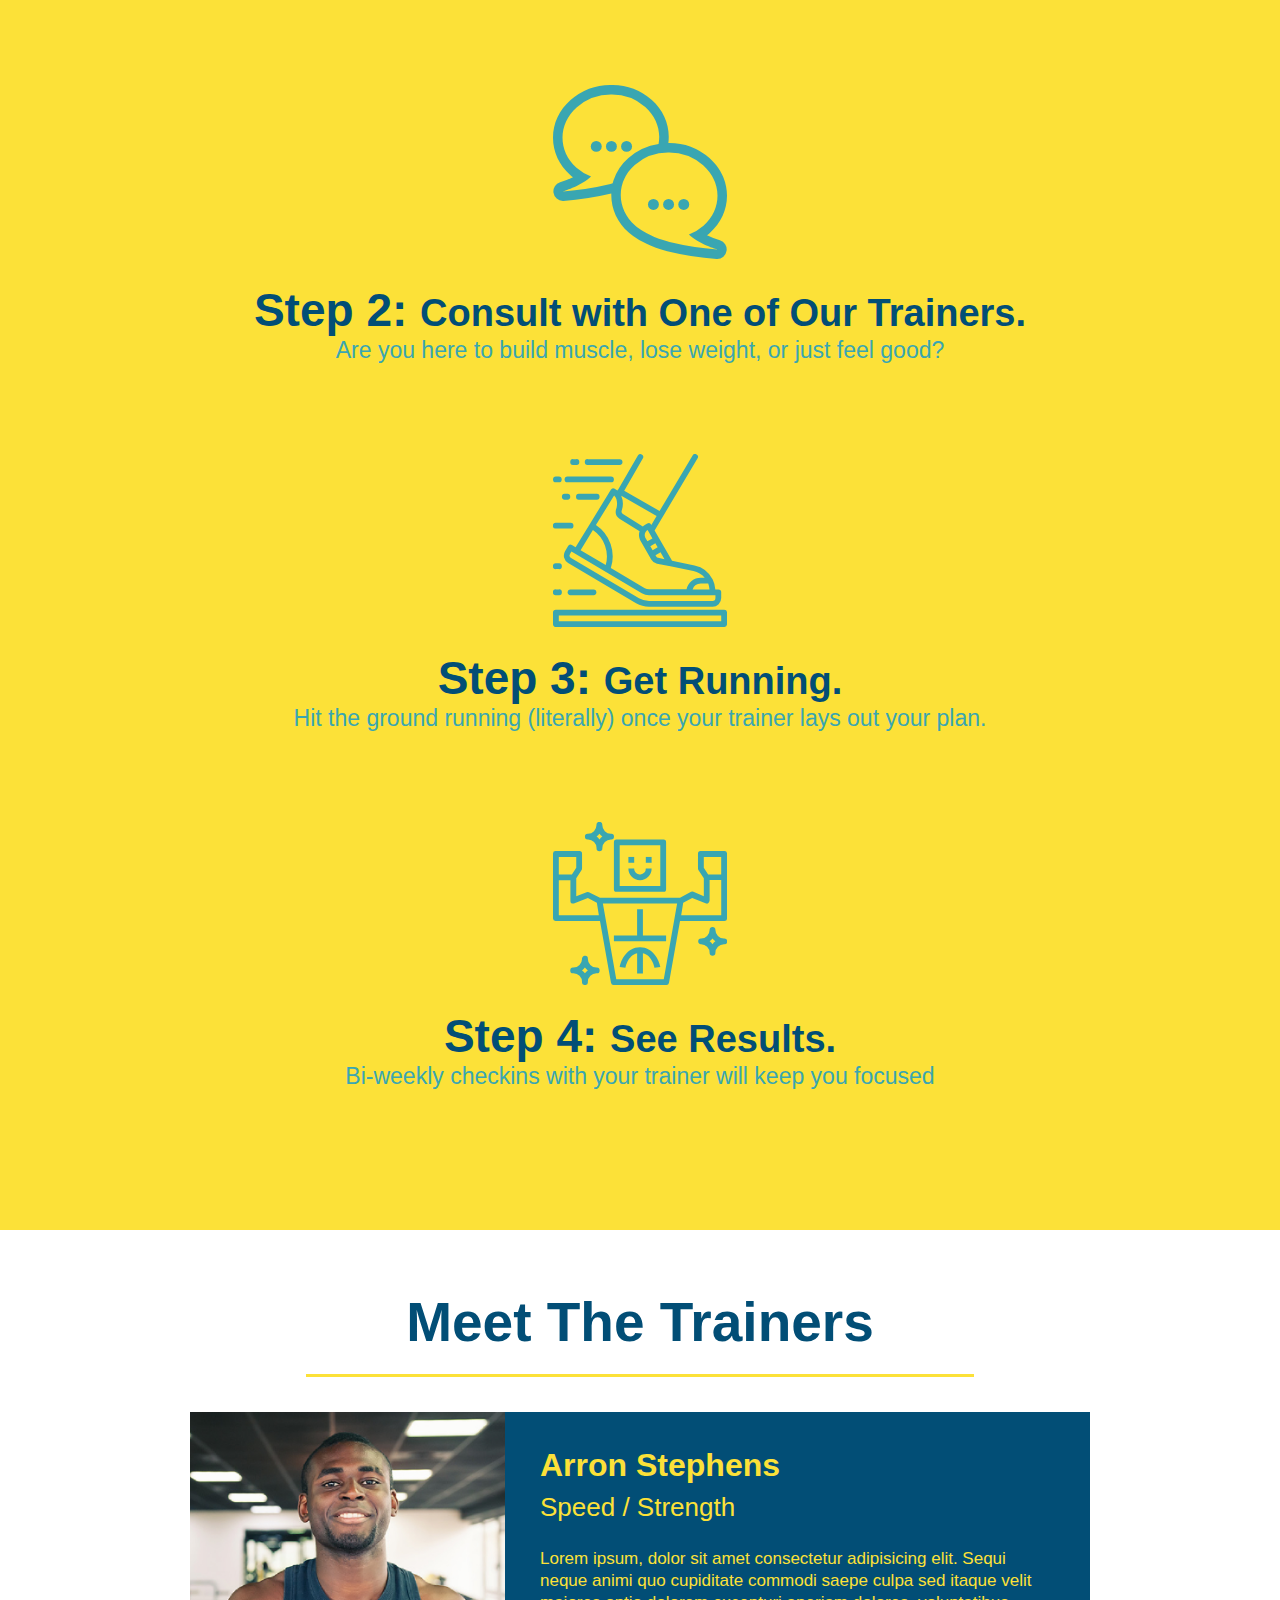
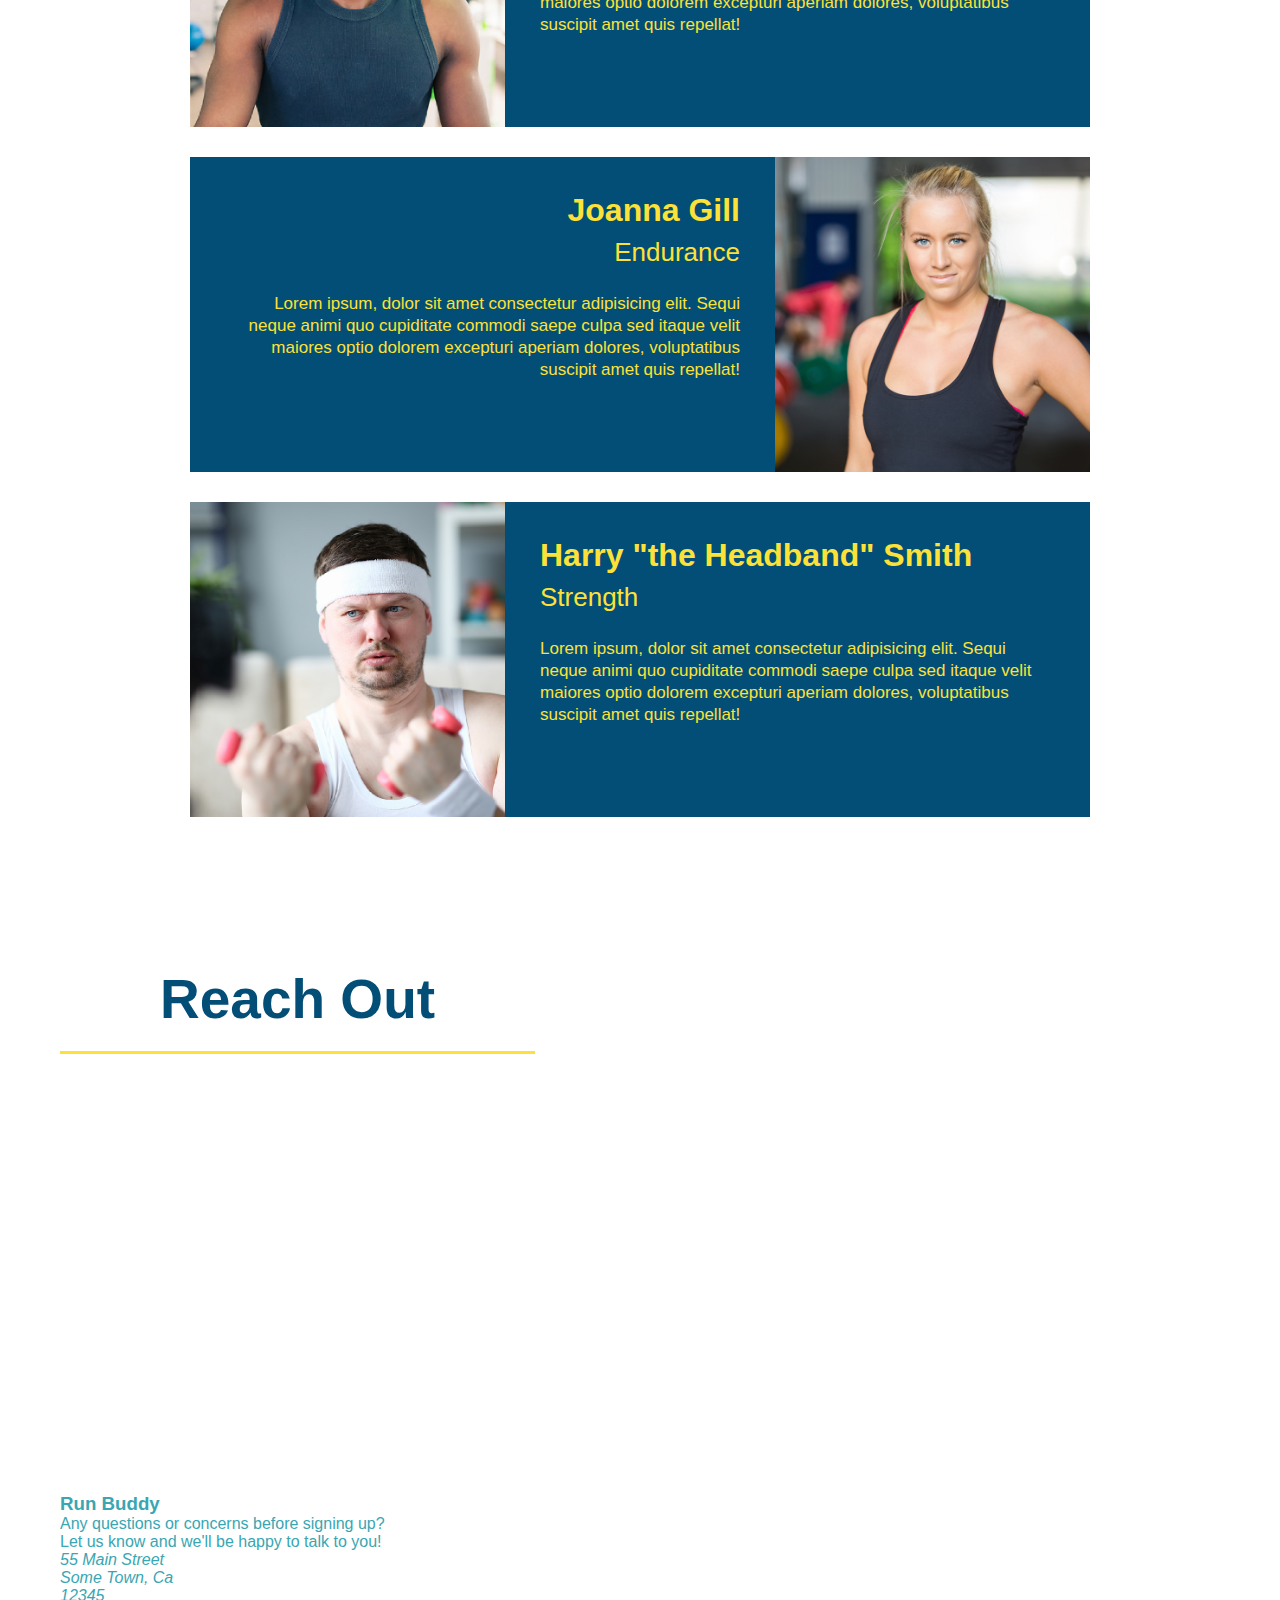
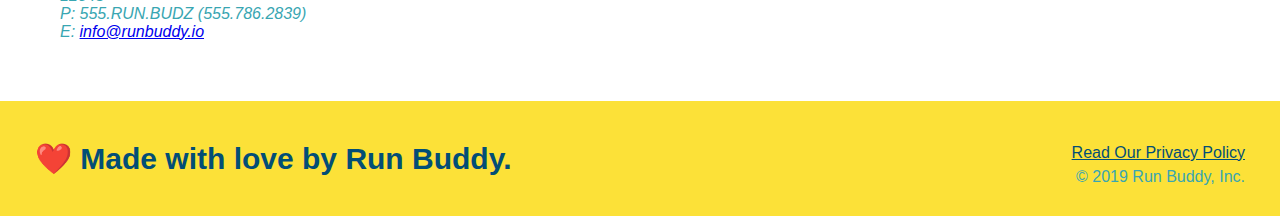
==== commit 96de5619: "add iframe" ====
--- a/index.html
+++ b/index.html
@@ -137,6 +137,30 @@
       <!-- "reach out" section -->
       <section id="reach-out" class="contact">
         <h2 class="section-title primary-border">Reach Out</h2>
+        <div class="contact-info">
+          <iframe src="https://www.google.com/maps/embed?pb=!1m18!1m12!1m3!1d3147.1079747227936!2d-120.42364418397035!3d37.92790791110593!2m3!1f0!2f0!3f0!3m2!1i1024!2i768!4f13.1!3m3!1m2!1s0x8090c49129b6ac57%3A0xb56c7eb95a2cd8bd!2sMain%20St%2C%20California%2095327!5e0!3m2!1sen!2sus!4v1616426329495!5m2!1sen!2sus" 
+          width="400" 
+          height="400" 
+          style="border:0;" 
+          allowfullscreen="" 
+          loading="lazy">
+          </iframe>
+          <div>
+            <h3>Run Buddy</h3>
+            <p>
+              Any questions or concerns before signing up?
+              <br />
+              Let us know and we'll be happy to talk to you!
+            </p>
+            <address>
+              55 Main Street <br/>
+              Some Town, Ca <br/>
+              12345<br />
+              P: 555.RUN.BUDZ (555.786.2839)<br/>
+              E: <a href="mailto:info@runbuddy.io">info@runbuddy.io</a>
+            </address>
+          </div>
+        </div>
       </section>
 
 
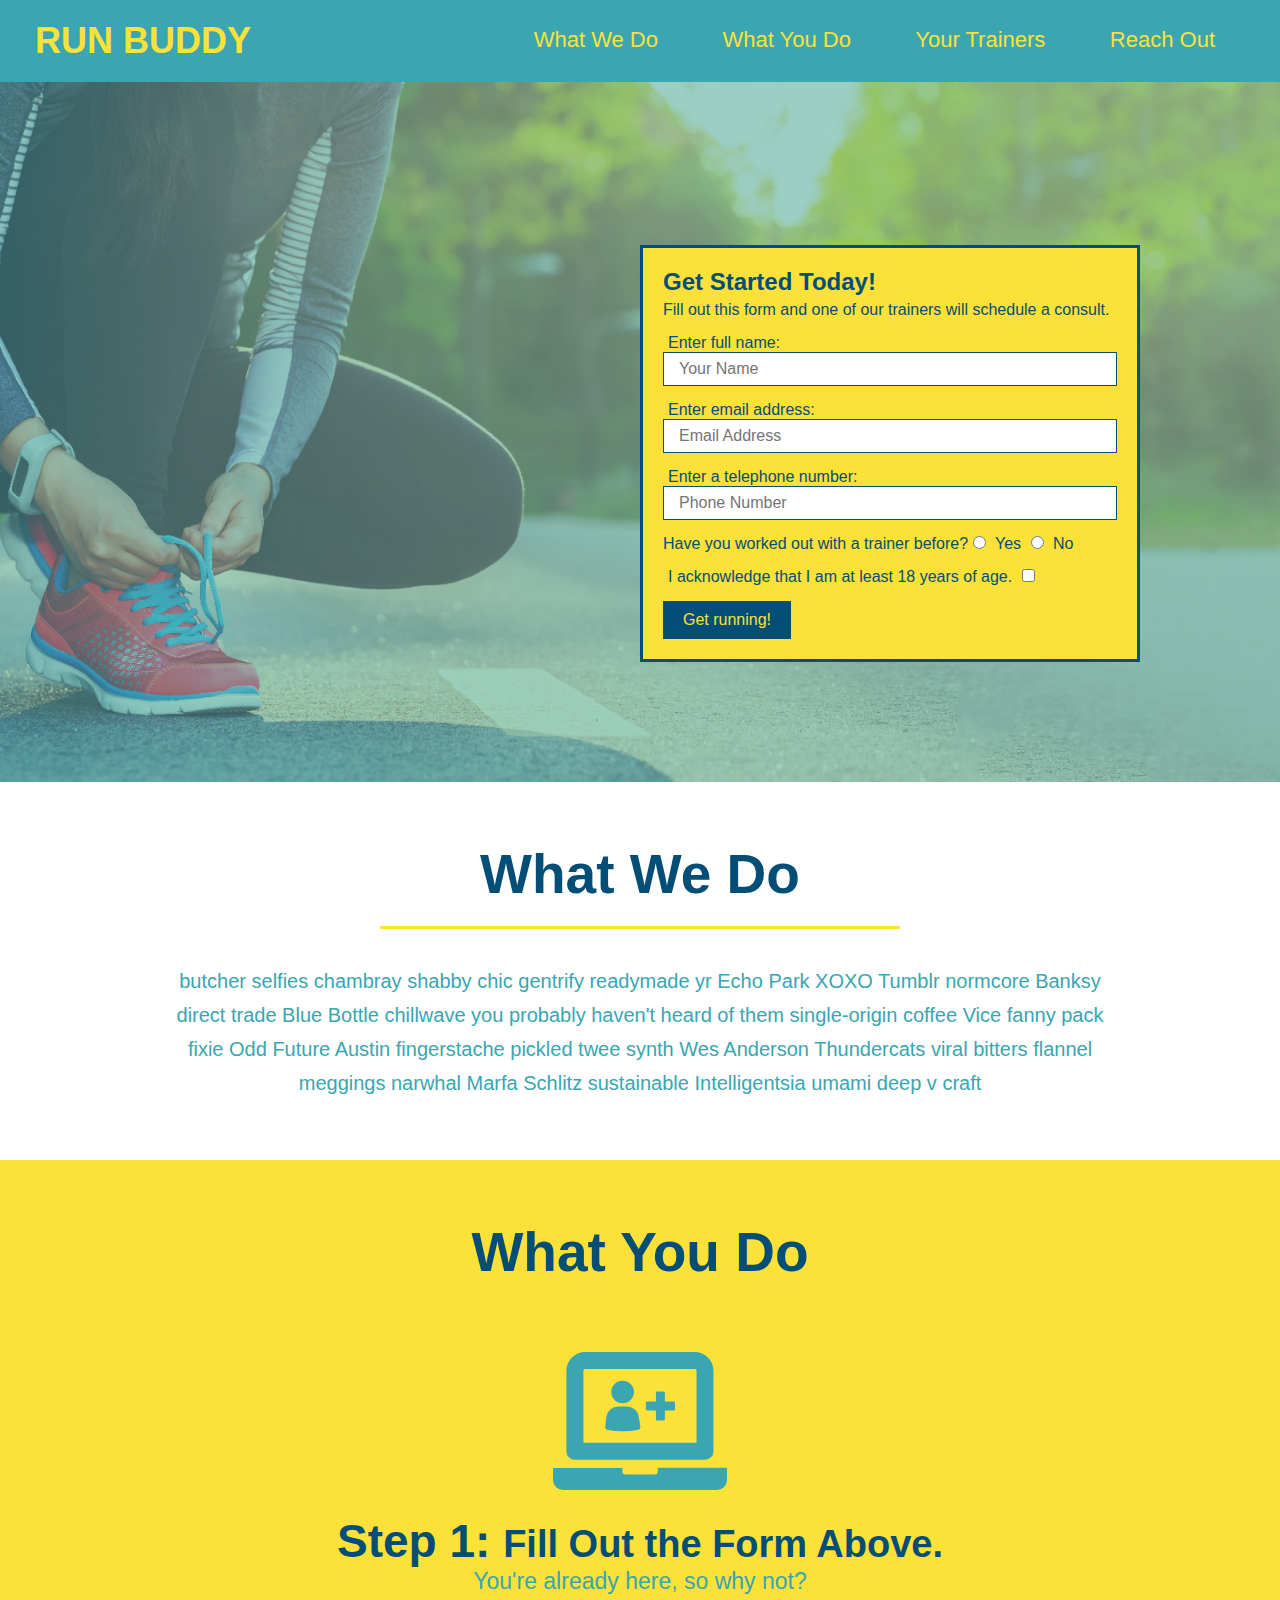
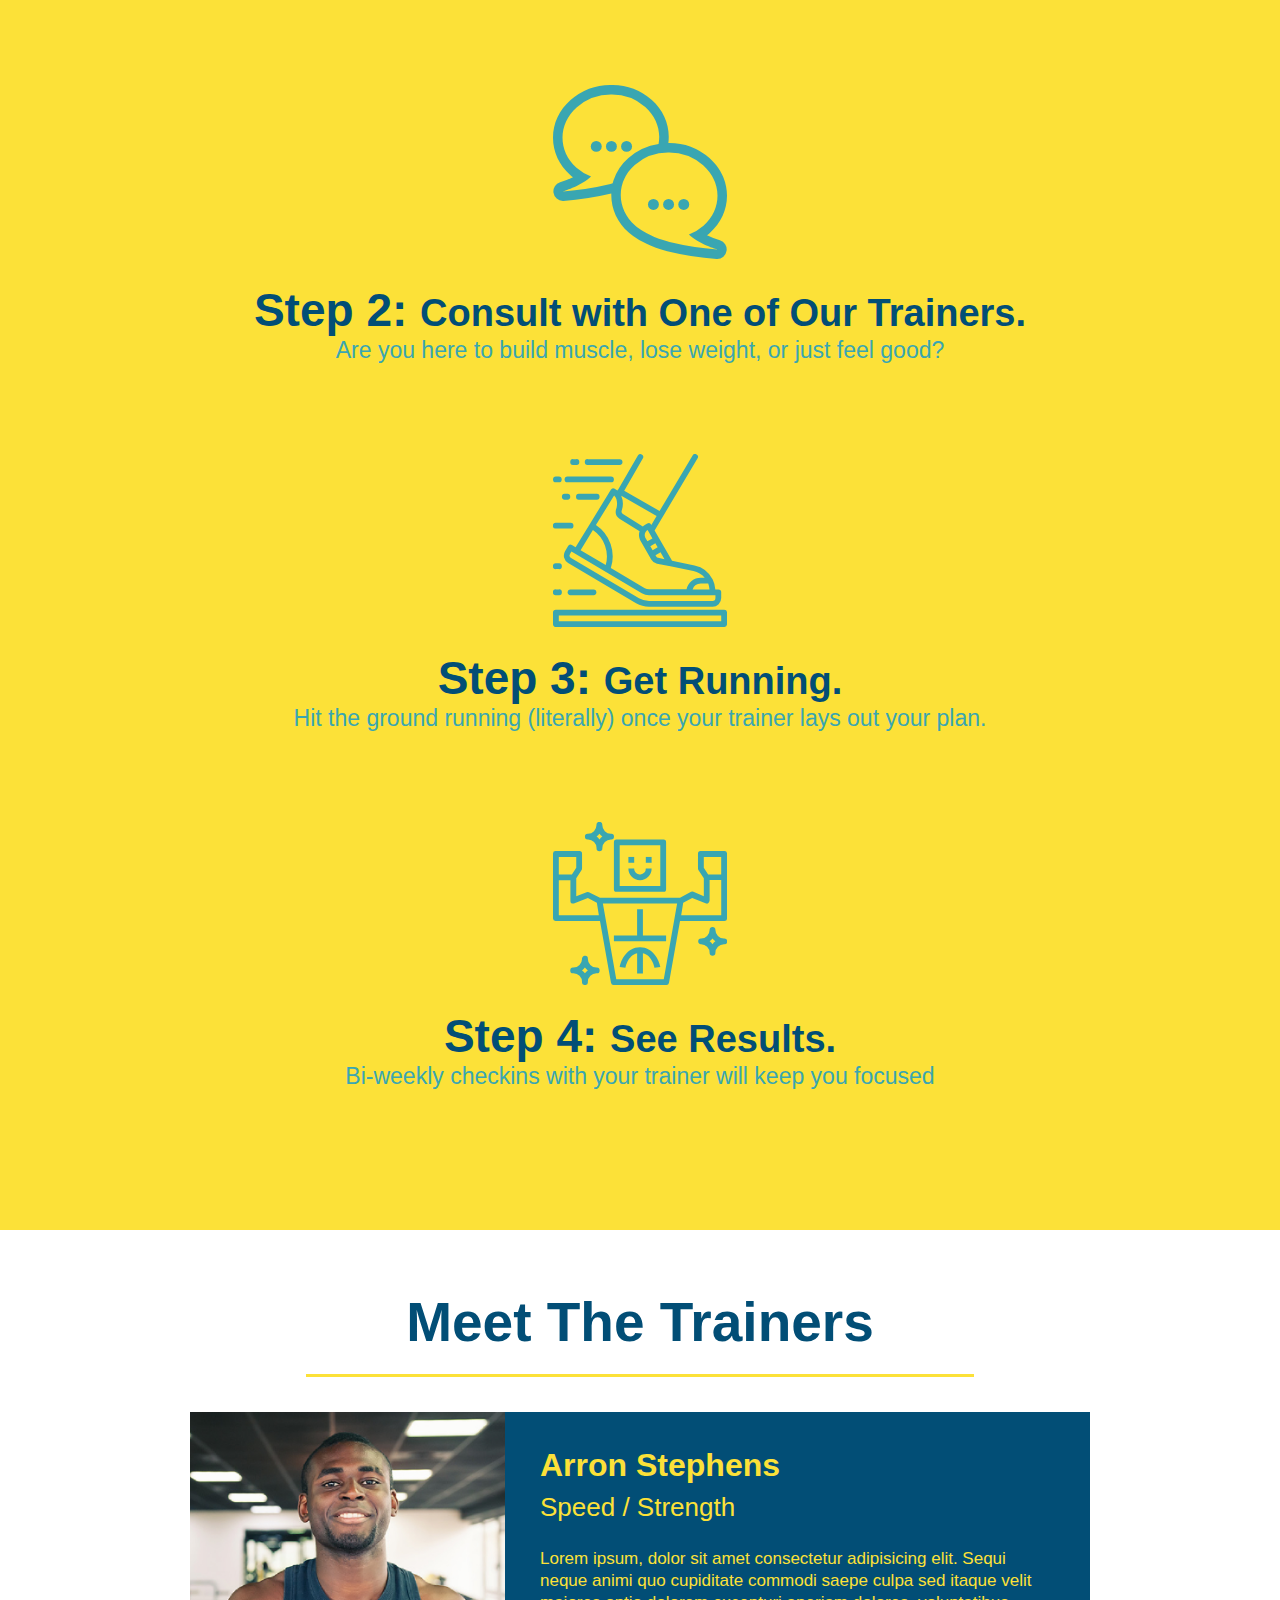
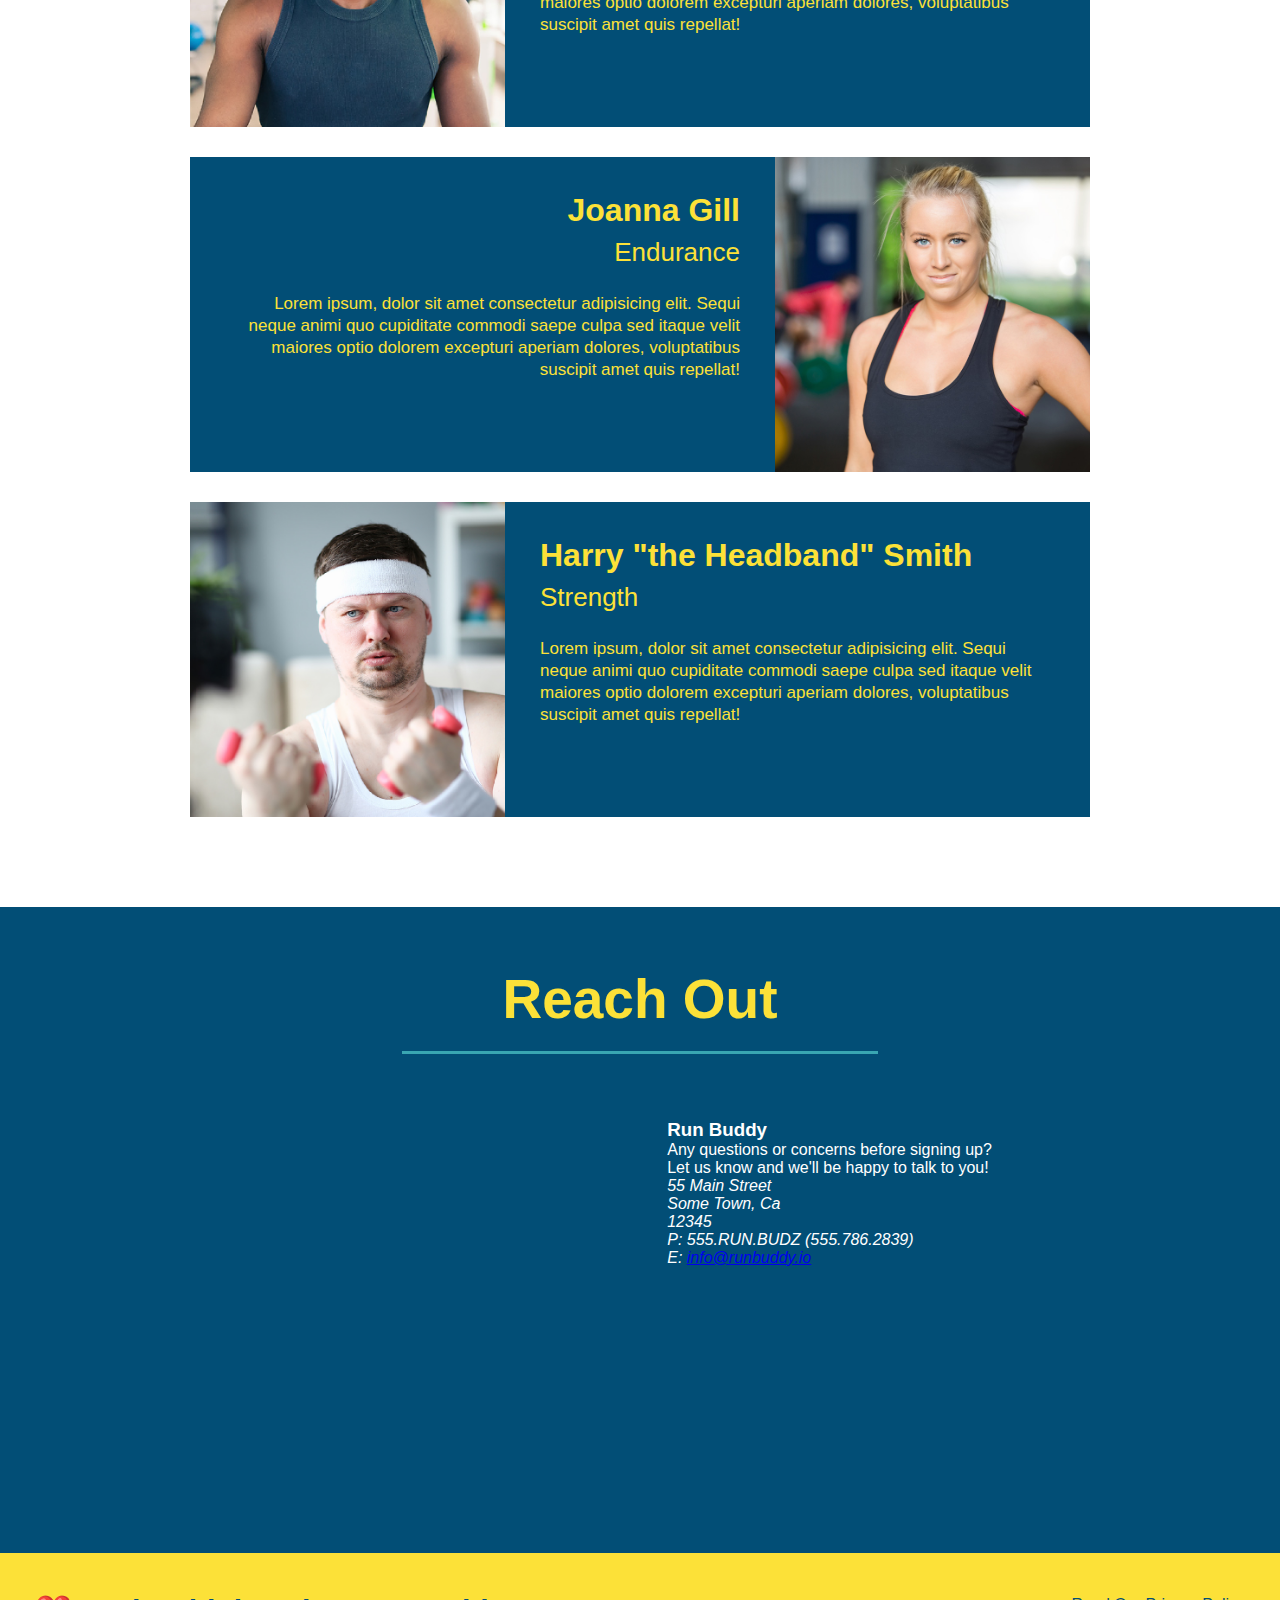
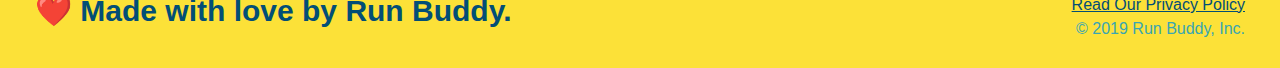
==== commit d9ed7940: "style contact info" ====
--- a/index.html
+++ b/index.html
@@ -136,7 +136,7 @@
   
       <!-- "reach out" section -->
       <section id="reach-out" class="contact">
-        <h2 class="section-title primary-border">Reach Out</h2>
+        <h2 class="section-title secondary-border">Reach Out</h2>
         <div class="contact-info">
           <iframe src="https://www.google.com/maps/embed?pb=!1m18!1m12!1m3!1d3147.1079747227936!2d-120.42364418397035!3d37.92790791110593!2m3!1f0!2f0!3f0!3m2!1i1024!2i768!4f13.1!3m3!1m2!1s0x8090c49129b6ac57%3A0xb56c7eb95a2cd8bd!2sMain%20St%2C%20California%2095327!5e0!3m2!1sen!2sus!4v1616426329495!5m2!1sen!2sus" 
           width="400" 
--- a/assets/css/styles.css
+++ b/assets/css/styles.css
@@ -223,6 +223,29 @@
   line-height: 1.3;
 }
 
+.contact {
+  text-align: center;
+  background: #024e76;
+}
+
+.contact h2 {
+  color: #fce138;
+}
+
+.contact-info iframe {
+  width: 400px;
+  height: 400px;
+}
+
+.contact-info div {
+  width: 410px;
+  display: inline-block;
+  vertical-align: top;
+  text-align: left;
+  margin: 30px 0 0 60px;
+  color: white;
+}
+
 /* Footer begin */
 footer {
   background: #fce138;
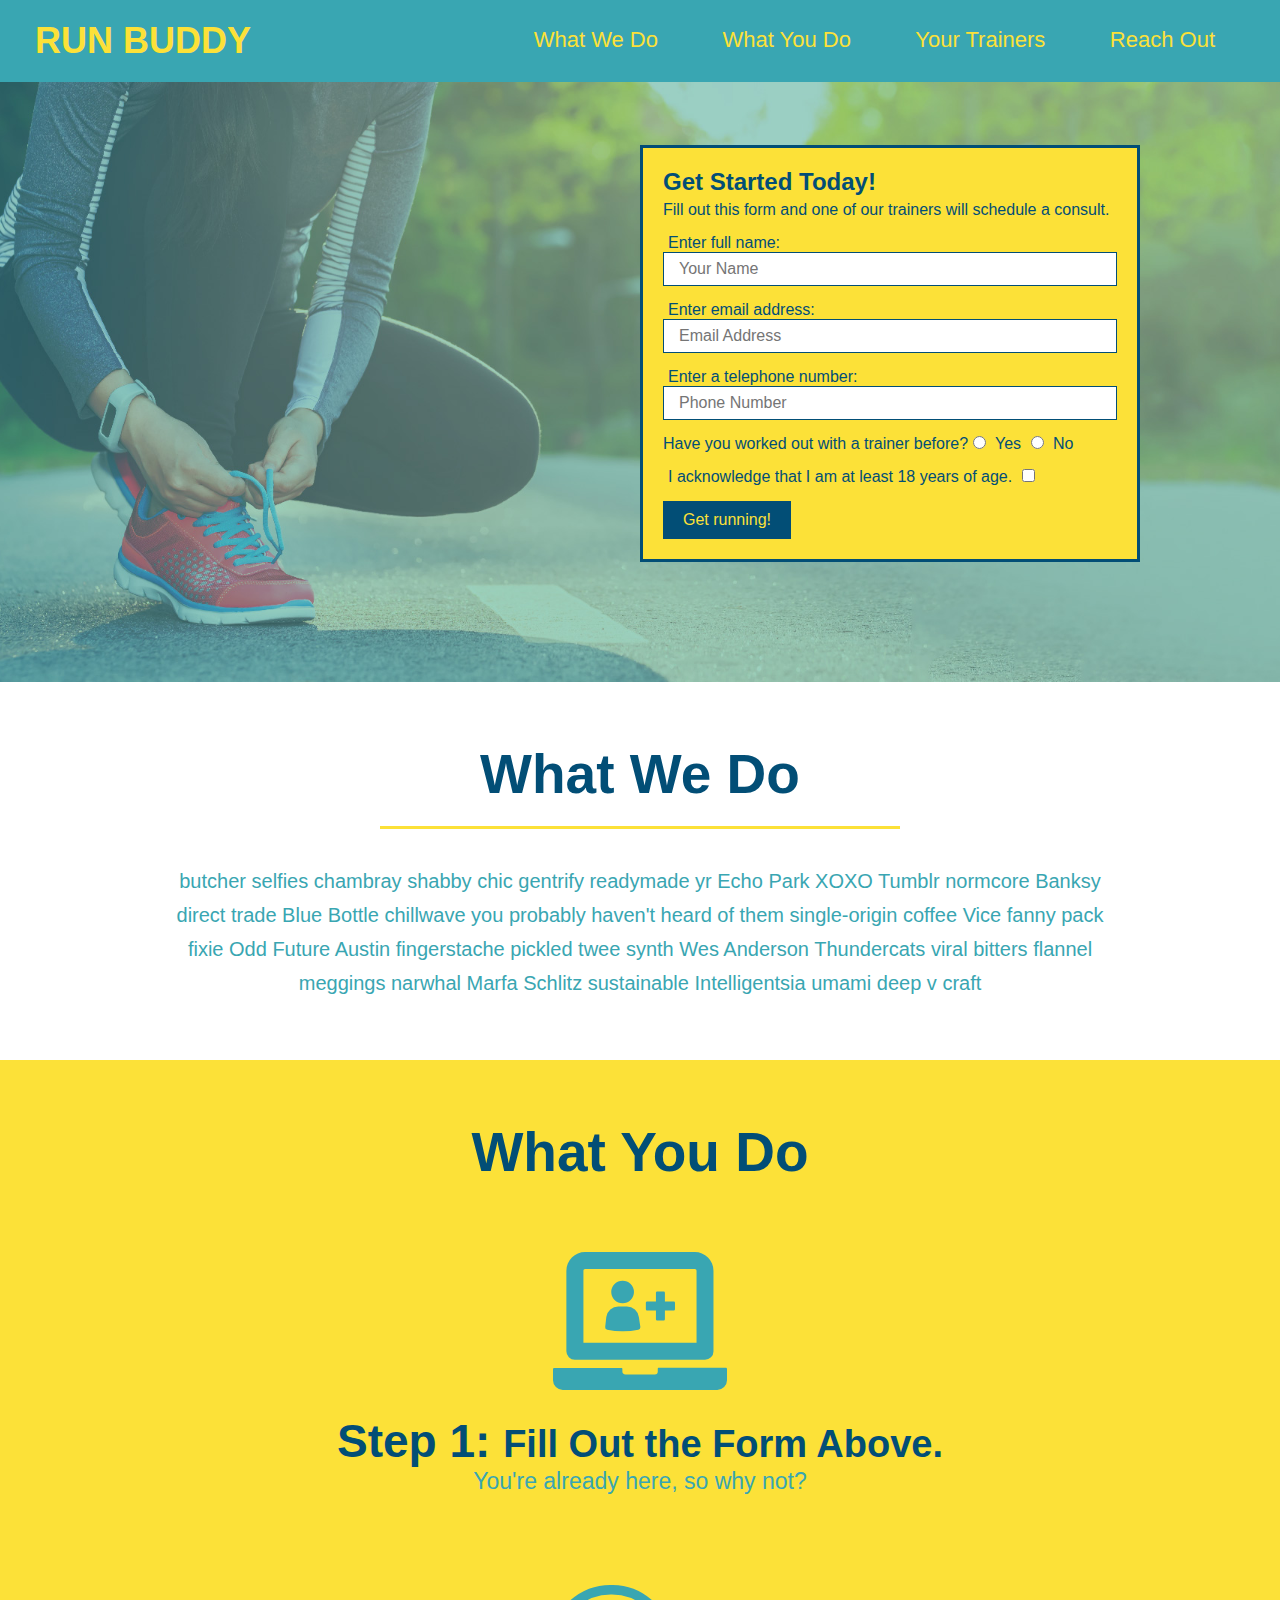
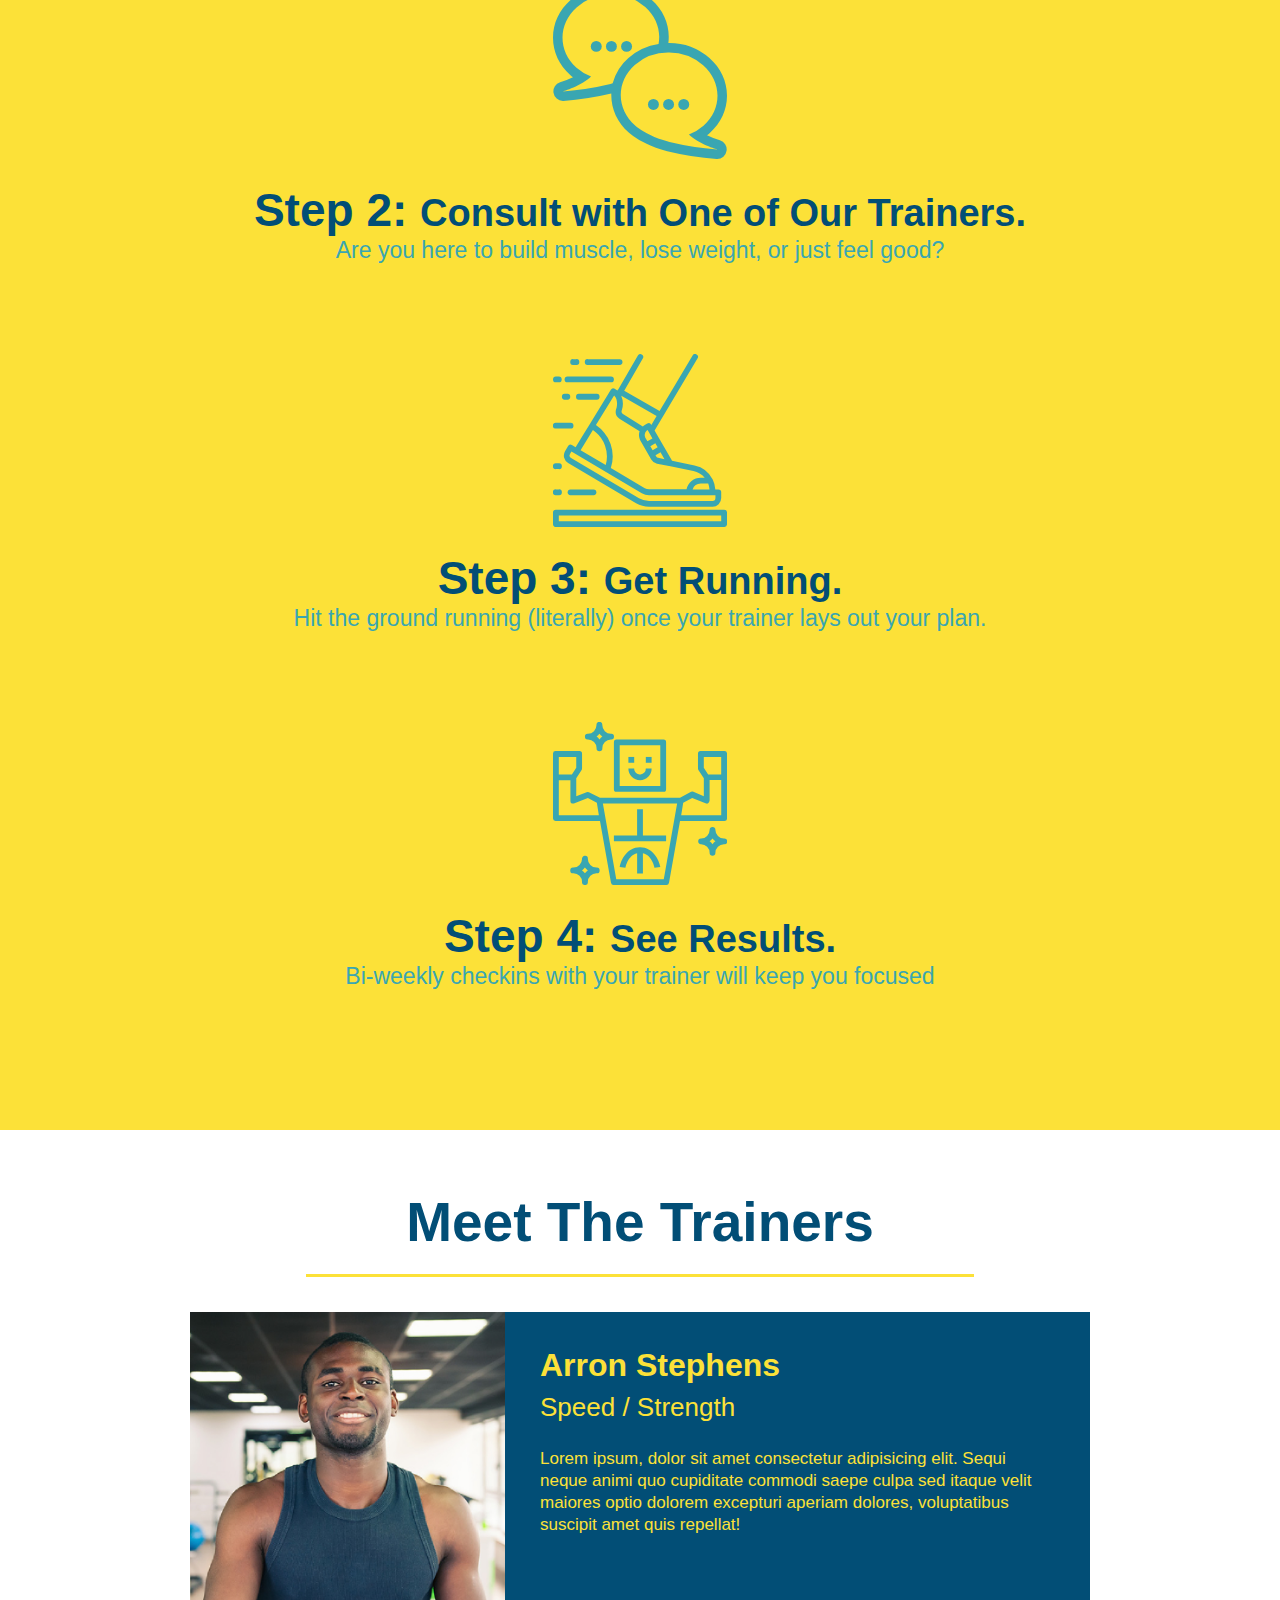
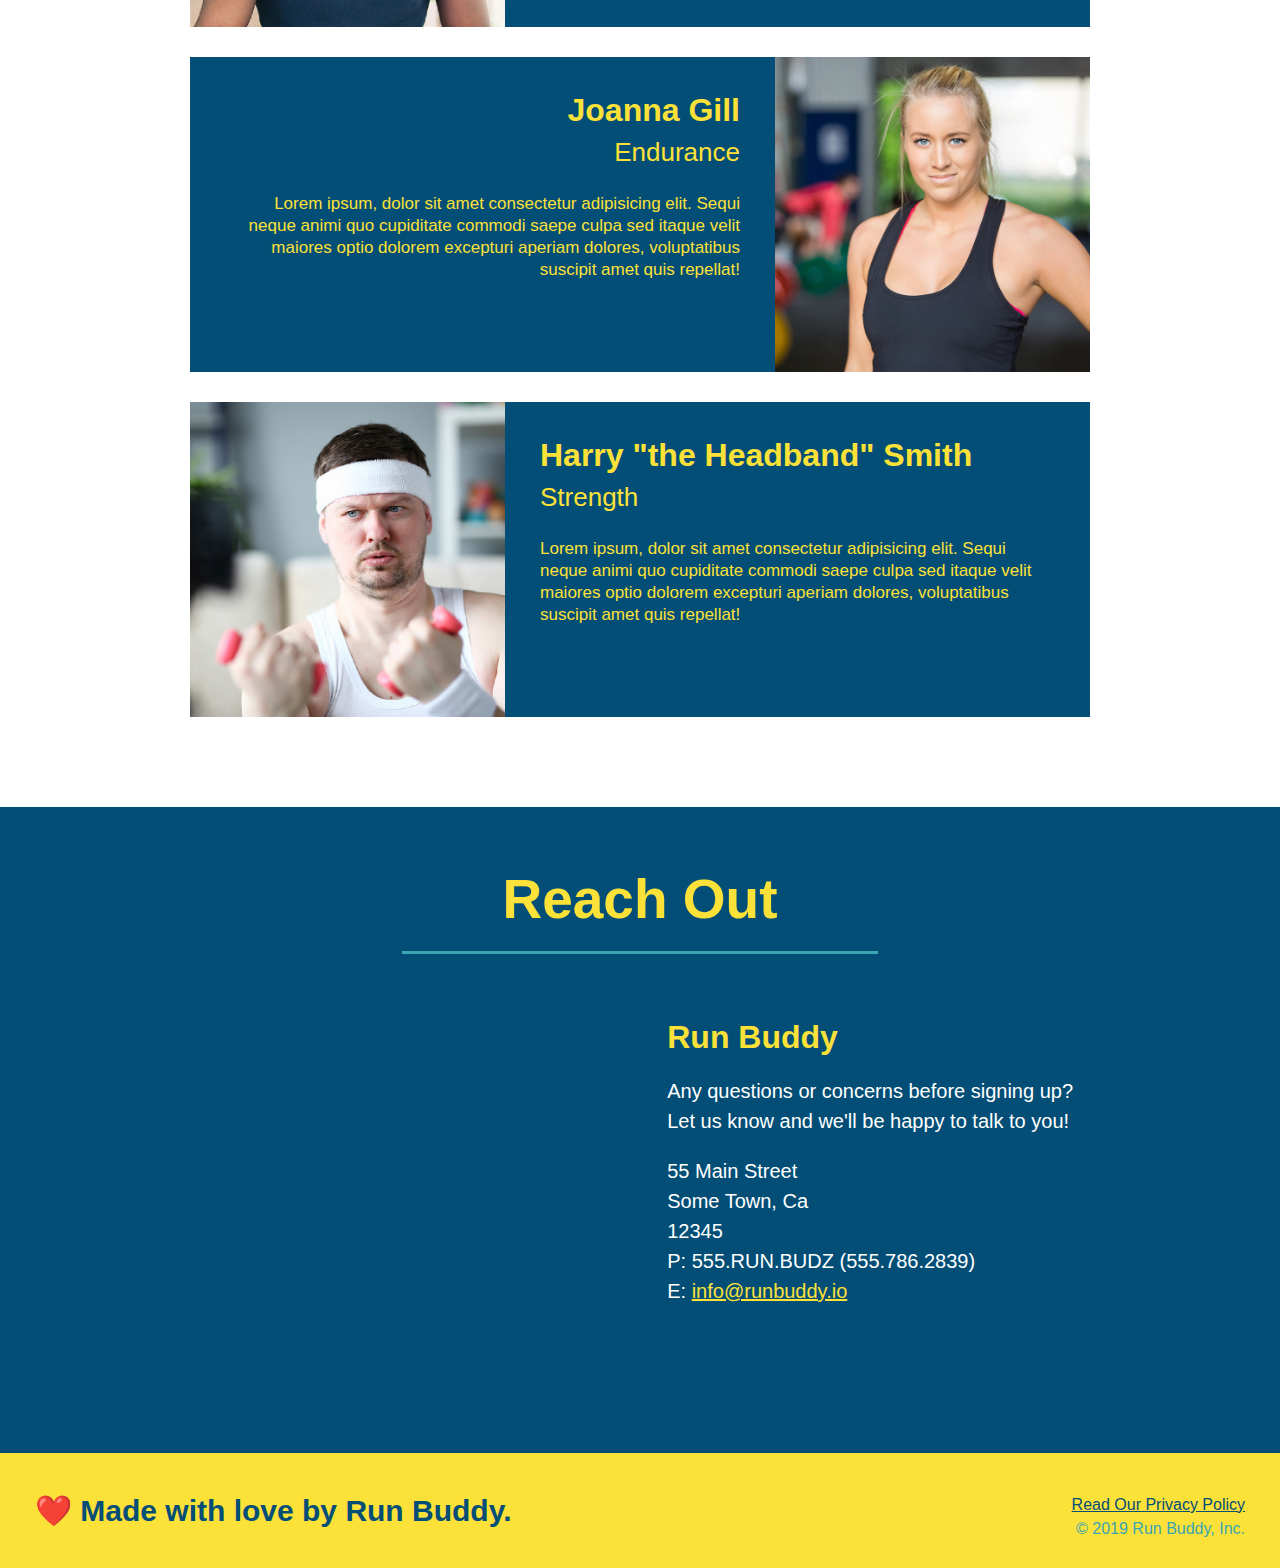
==== commit d3330b39: "added privacy policy css changes" ====
--- a/index.html
+++ b/index.html
@@ -168,7 +168,7 @@
       <footer>
         <h2>❤️ Made with love by Run Buddy.</h2>
         <div>
-          <a href="#">Read Our Privacy Policy</a><br />
+          <a href="./privacy-policy.html">Read Our Privacy Policy</a><br />
           &copy; 2019 Run Buddy, Inc.
         </div>
       </footer>
--- a/assets/css/styles.css
+++ b/assets/css/styles.css
@@ -58,7 +58,7 @@
 /* Hero Style Start */
 .hero {
   background-image: url("../images/hero-bg.jpg");
-  height: 700px;
+  height: 600px;
   background-size: cover;
   background-position: center;
   position: relative;
@@ -228,6 +228,7 @@
   background: #024e76;
 }
 
+/* REACH OUT STYLES BEGIN */
 .contact h2 {
   color: #fce138;
 }
@@ -246,6 +247,24 @@
   color: white;
 }
 
+.contact-info h3 {
+  color: #fce138;
+  font-size: 32px;
+}
+
+.contact-info p, .contact-info address {
+  margin: 20px 0;
+  line-height: 1.5;
+  font-size: 20px;
+  font-style: normal;
+}
+
+.contact-info a {
+  color: #fce138;
+}
+
+/* REACH OUT STYLES END */
+
 /* Footer begin */
 footer {
   background: #fce138;
